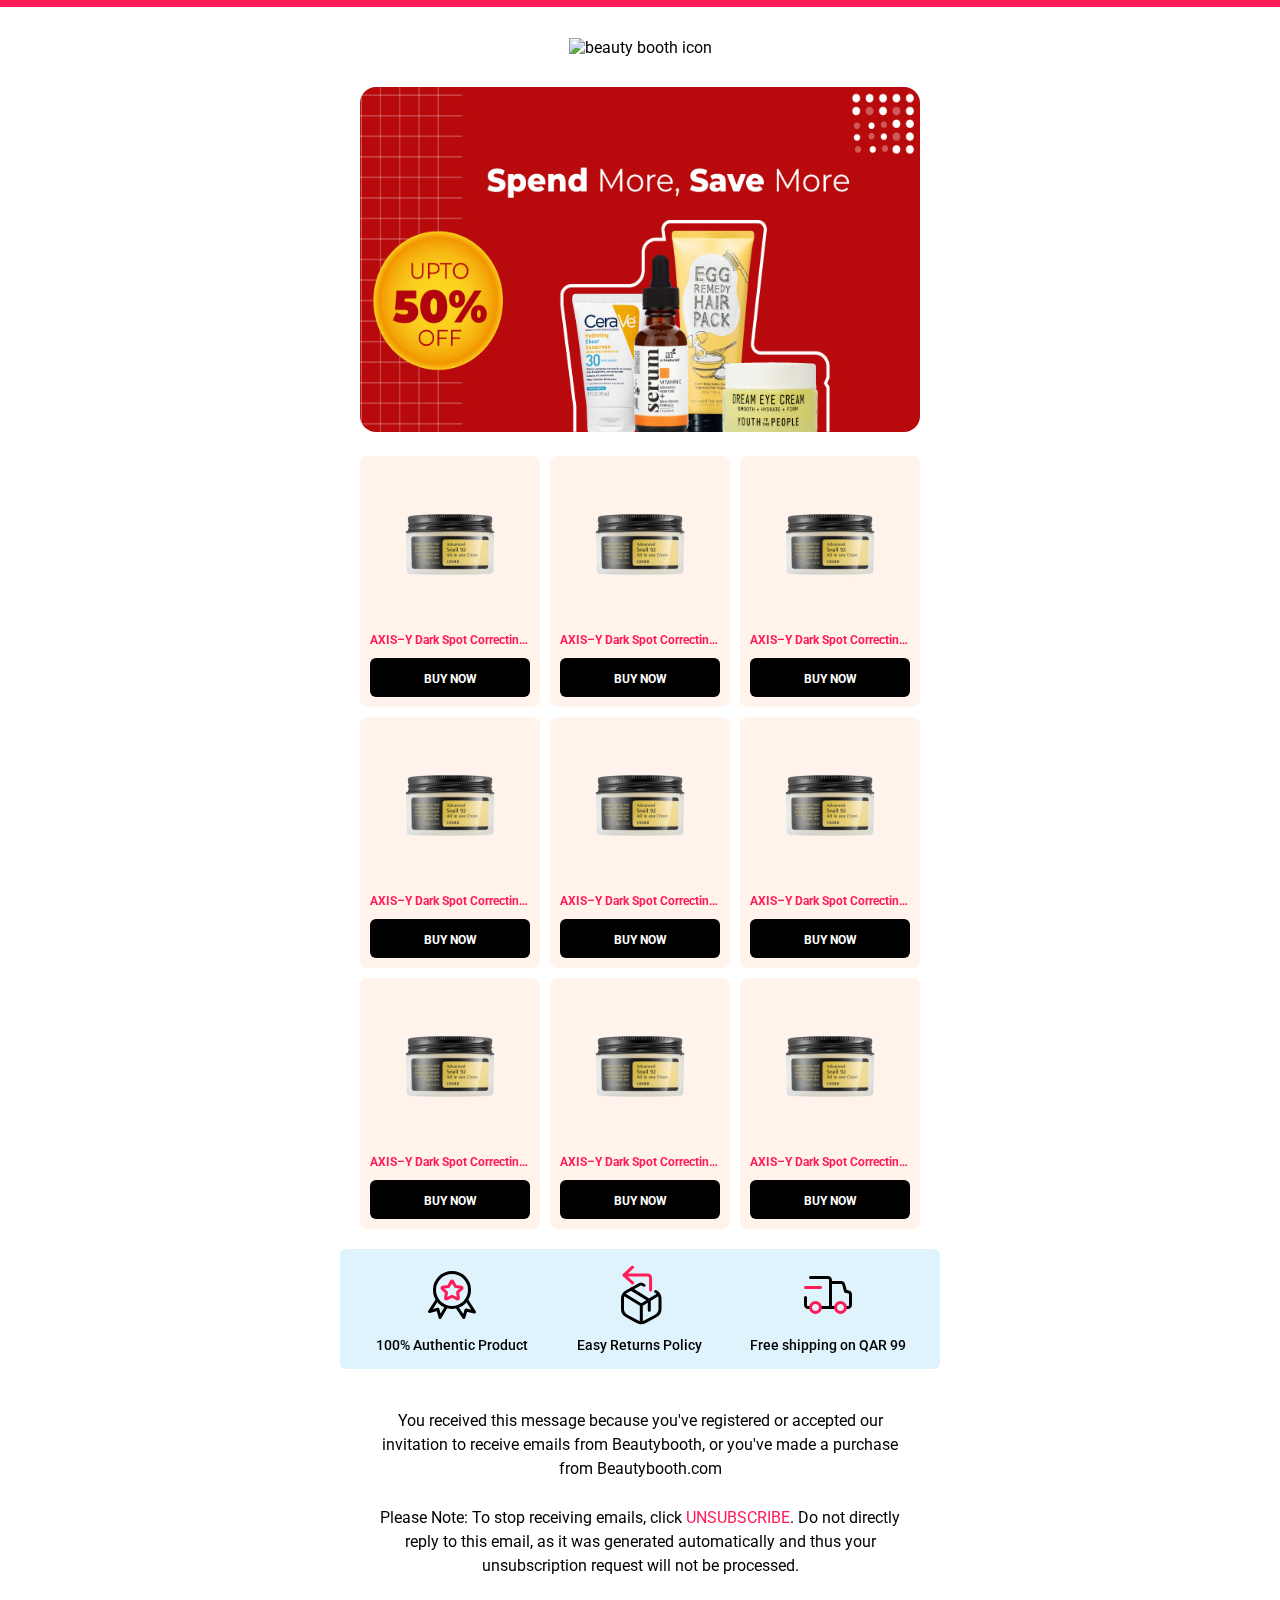
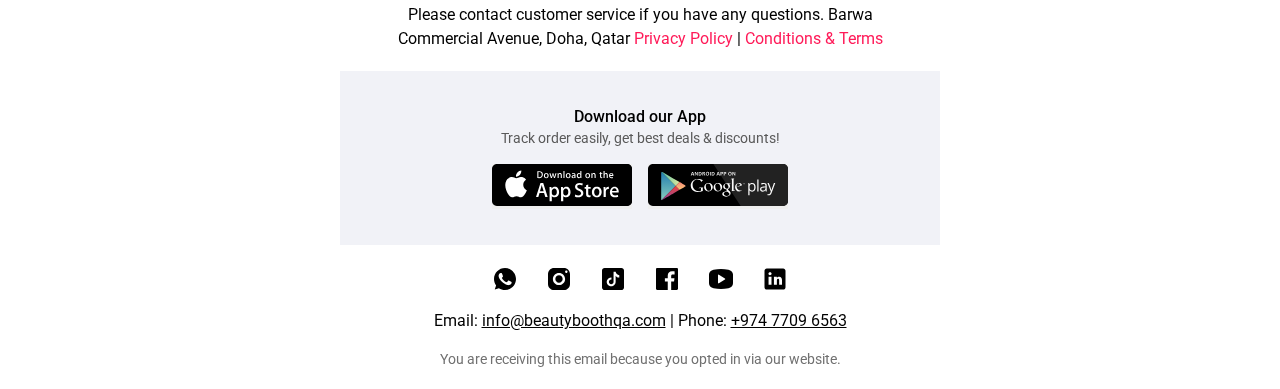
==== first page/index.html @ 7f43a849 "let's start inline css" ====
<!DOCTYPE html>
<html lang="en">
  <head>
    <meta charset="UTF-8" />
    <meta name="viewport" content="width=device-width, initial-scale=1.0" />
    <title>Document</title>
    <link rel="preconnect" href="https://fonts.googleapis.com" />
    <link rel="preconnect" href="https://fonts.gstatic.com" crossorigin />
    <link
      href="https://fonts.googleapis.com/css2?family=Roboto:wght@100;300;400;500;700;900&display=swap"
      rel="stylesheet"
    />
    <link rel="stylesheet" href="style.css" />
  </head>
  <body>
    <div class="main">
      <div class="logo">
        <img src="./images/logo.svg" alt="beauty booth icon" />
      </div>
      <div class="banner">
        <img src="/images/banner.svg" alt="banner image" />
      </div>
      <div class="cart-wrap">
        <div class="cart">
          <div class="cartImg">
            <img src="/images/Image.svg" alt="cart image" />
            <p>AXIS–Y Dark Spot Correcting Glow Serum 5ml healing cream</p>
          </div>
          <div class="btn">
            <button>BUY NOW</button>
          </div>
        </div>
        <div class="cart">
          <div class="cartImg">
            <img src="/images/Image.svg" alt="cart image" />
            <p>AXIS–Y Dark Spot Correcting Glow Serum 5ml healing cream</p>
          </div>
          <div class="btn">
            <button>BUY NOW</button>
          </div>
        </div>
        <div class="cart">
          <div class="cartImg">
            <img src="/images/Image.svg" alt="cart image" />
            <p>AXIS–Y Dark Spot Correcting Glow Serum 5ml healing cream</p>
          </div>
          <div class="btn">
            <button>BUY NOW</button>
          </div>
        </div>
        <div class="cart">
          <div class="cartImg">
            <img src="/images/Image.svg" alt="cart image" />
            <p>AXIS–Y Dark Spot Correcting Glow Serum 5ml healing cream</p>
          </div>
          <div class="btn">
            <button>BUY NOW</button>
          </div>
        </div>
        <div class="cart">
          <div class="cartImg">
            <img src="/images/Image.svg" alt="cart image" />
            <p>AXIS–Y Dark Spot Correcting Glow Serum 5ml healing cream</p>
          </div>
          <div class="btn">
            <button>BUY NOW</button>
          </div>
        </div>
        <div class="cart">
          <div class="cartImg">
            <img src="/images/Image.svg" alt="cart image" />
            <p>AXIS–Y Dark Spot Correcting Glow Serum 5ml healing cream</p>
          </div>
          <div class="btn">
            <button>BUY NOW</button>
          </div>
        </div>
        <div class="cart">
          <div class="cartImg">
            <img src="/images/Image.svg" alt="cart image" />
            <p>AXIS–Y Dark Spot Correcting Glow Serum 5ml healing cream</p>
          </div>
          <div class="btn">
            <button>BUY NOW</button>
          </div>
        </div>
        <div class="cart">
          <div class="cartImg">
            <img src="/images/Image.svg" alt="cart image" />
            <p>AXIS–Y Dark Spot Correcting Glow Serum 5ml healing cream</p>
          </div>
          <div class="btn">
            <button>BUY NOW</button>
          </div>
        </div>
        <div class="cart">
          <div class="cartImg">
            <img src="/images/Image.svg" alt="cart image" />
            <p>AXIS–Y Dark Spot Correcting Glow Serum 5ml healing cream</p>
          </div>
          <div class="btn">
            <button>BUY NOW</button>
          </div>
        </div>
      </div>
    </div>





    <div class="summary">
      <div class="summary-wrap">
        <div class="single-summary">
          <img src="/images/star-badge 1.svg" alt="" />
          <p>100% Authentic Product</p>
        </div>
        <div class="single-summary">
          <img src="/images/box 1.svg" alt="" />
          <p>Easy Returns Policy</p>
        </div>
        <div class="single-summary">
          <img src="/images/delivery-truck 1.svg" alt="" />
          <p>Free shipping on QAR 99</p>
        </div>
      </div>
    </div>
    <div class="textArea">
      <p>
        You received this message because you've registered or accepted our
        invitation to receive emails from Beautybooth, or you've made a purchase
        from Beautybooth.com
      </p>
      <p>
        Please Note: To stop receiving emails, click
        <span class="red-text">UNSUBSCRIBE</span>. Do not directly reply to this
        email, as it was generated automatically and thus your unsubscription
        request will not be processed.
      </p>
      <p>
        Please contact customer service if you have any questions. Barwa
        Commercial Avenue, Doha, Qatar
        <span class="red-text">Privacy Policy</span> |
        <span class="red-text">Conditions & Terms</span>
      </p>
    </div>
    <div class="download-app">
      <div class="text">
        <h3>Download our App</h3>
        <p>Track order easily, get best deals & discounts!</p>
      </div>
      <div class="app-button">
        <button>
          <img src="/images/Apple Store 1.svg" alt="apple store image" />
        </button>
        <button>
          <img src="/images/Google Play Store 1.svg" alt="google store image" />
        </button>
      </div>
    </div>
    <div class="footer">
      <div class="social-media-icon">
        <img src="/images/Whatsapp.svg" alt="Whatsapp image" />
        <img src="/images/Instagram.svg" alt="instagram image" />
        <img src="/images/tiktok 1.svg" alt="tiktok image" />
        <img src="/images/facebook-black 1.svg" alt="facebook image" />
        <img src="/images/youtube.svg" alt="youtube image" />
        <img src="/images/LinkedIn.svg" alt="linkedin image" />
      </div>
      <div class="info">
        Email: <span>info@beautyboothqa.com</span> | Phone:
        <span>+974 7709 6563</span>
      </div>
      <div class="lastMessage">
        You are receiving this email because you opted in via our website.
      </div>
    </div>
  </body>
</html>
---- first page/style.css ----
*{
  margin: 0;
  padding: 0;
  box-sizing: border-box;
  font-family: "Roboto", sans-serif;
}
body{
  width: 100%;
  height: 100%;
  border-top: 7px solid rgba(255, 26, 88, 1);
}
.main{
  max-width: 600px;
  margin: 0 auto;
  padding: 0 20px;
}
.logo{
  height: 80px;
  display: flex;
  justify-content: center;
  align-items: center;
}
.banner{
  margin-bottom: 20px;
}
.banner img{
  width: 100%;
}
.cart-wrap{
  display: flex;
  flex-wrap: wrap;
  justify-content: space-between;
  gap: 10px;
  width: 100%;
}
.cart{
  padding: 10px;
  background-color: rgba(255, 243, 235, 1);
  border-radius: 8px;
  display: flex;
  flex-direction: column;
  gap:10px;
  flex-basis: 30%;
  flex-grow: 1;
  flex-shrink: 1;
  position: relative;
}
.cartImg img{
  mix-blend-mode: darken;
  width: 100%;
}
.cartImg p{
  overflow: hidden;
  display: -webkit-box;
  -webkit-line-clamp: 1; /* number of lines to show */
  line-clamp: 1; 
  -webkit-box-orient: vertical;
  color: rgba(255, 26, 88, 1);
  font-weight: 700;
  font-size: 12px;
  line-height: 16px;
}

.btn{
  width: 100%;
  padding: 10px;
  background-color: rgba(0, 0, 0, 1);
  border-radius: 6px;
}
.btn button{
  font-weight: 700;
  font-size: 12px;
  color: #fff;
  background-color: inherit;
  outline: none;
  border: none;
  width: 100%;
  text-align: center;
  text-transform: uppercase;
  cursor: pointer;
}

.summary{
  max-width: 600px;
  margin: 20px auto;
  background-color: rgba(223, 243, 252, 1);
  border-radius: 6px;
  padding: 16px 0px;
}
.summary-wrap{
  max-width: 600px;
  padding: 0 20px;
  margin: 0 auto;
  display: flex;
  gap:5px;
  justify-content: space-between;
}
.single-summary{
  text-align: center;
  flex-basis: 30%;
  flex-grow: 1;
}
.single-summary p{
  margin-top: 8px;
  font-weight: 500;
  font-size: 14px;
  color: rgba(0, 0, 0, 1);
}
.textArea{
  max-width: 600px;
  margin: 0 auto;
  padding: 20px 30px;
  display: flex;
  flex-direction: column;
  gap:25px;
}
.textArea p{
  font-weight: 400;
  font-size: 16px;
  text-align: center;
  line-height: 24px;
  color: rgba(0, 0, 0, 1);
}
.red-text{
  color: rgba(255, 26, 88, 1);
}
.download-app{
  max-width: 600px;
  margin: 0 auto;
  background-color: rgba(241, 242, 247, 1);
  padding: 36px 0;
  display: flex;
  flex-direction: column;
  gap: 18px;
}
.download-app .text{
  display: flex;
  flex-direction: column;
  gap: 4px;
}
.download-app .text h3{
  font-weight: 500;
  font-size: 16px;
  text-align: center;
  color: rgba(0, 0, 0, 1);
}
.download-app .text p{
  font-weight: 400;
  font-size: 14px;
  text-align: center;
  color: rgba(90, 90, 90, 1);
}
.app-button{
  display: flex;
  gap: 16px;
  justify-content: center;
}
.app-button button{
  border: none;
  cursor: pointer;
}
.app-button button img{
  width: fit-content;
}
.footer{
  display: flex;
  flex-direction: column;
  gap: 16px;
  padding: 20px 0;
}
.footer .info{
  font-weight: 400;
  font-size: 16px;
  line-height: 24px;
  text-align: center;
}
.footer .info span{
  text-decoration: underline;
}
.social-media-icon{
  display: flex;
  gap: 26px;
  justify-content: center;
}
.social-media-icon img{
  cursor: pointer;
}
.footer .lastMessage{
  color: rgba(113, 113, 113, 1);
  font-weight: 400;
  font-size: 14px;
  line-height: 20px;
  text-align: center;
}
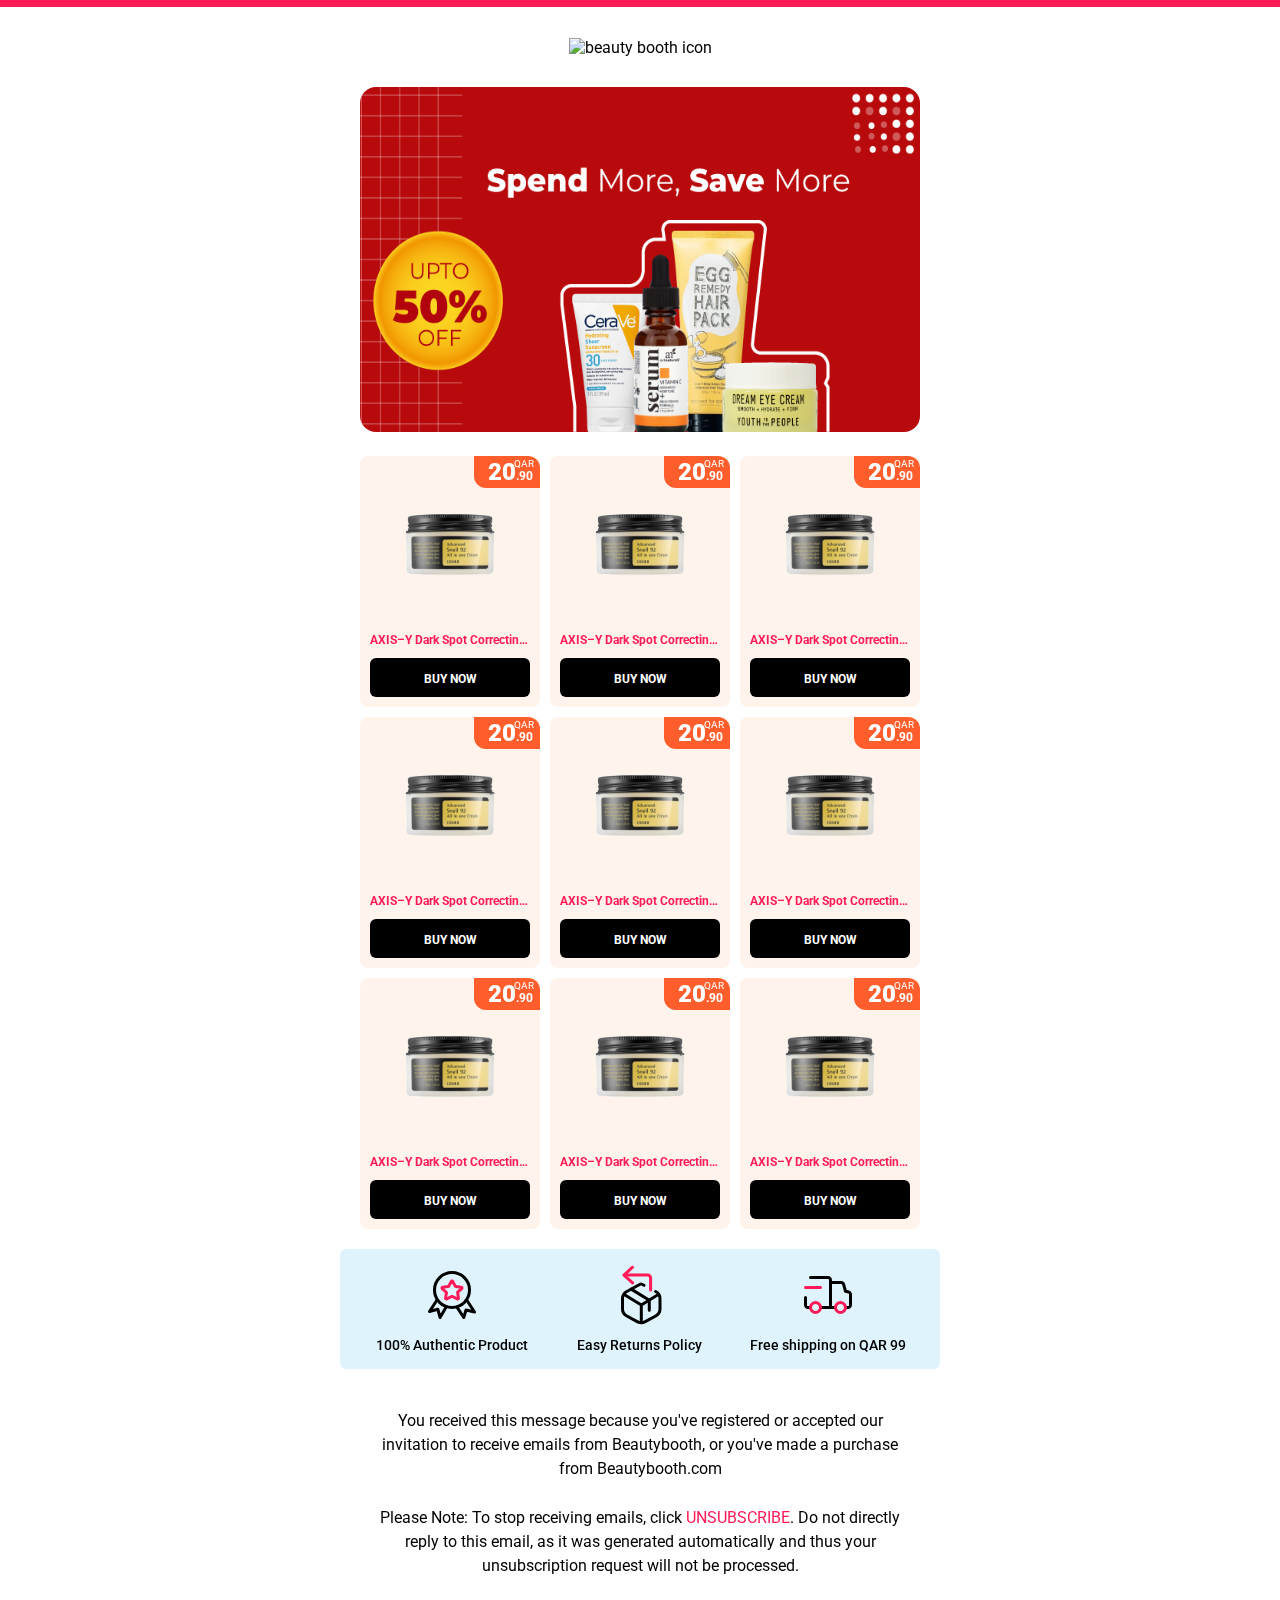
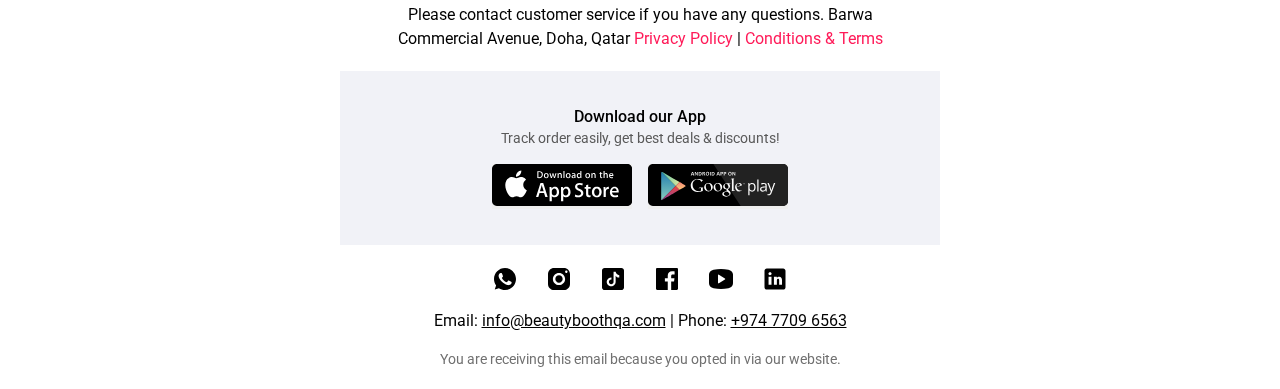
==== commit 349cdce1: "page 1 complete for production" ====
--- a/first page/index.html
+++ b/first page/index.html
@@ -10,7 +10,233 @@
       href="https://fonts.googleapis.com/css2?family=Roboto:wght@100;300;400;500;700;900&display=swap"
       rel="stylesheet"
     />
-    <link rel="stylesheet" href="style.css" />
+    <style>
+      * {
+        margin: 0;
+        padding: 0;
+        box-sizing: border-box;
+        font-family: "Roboto", sans-serif;
+      }
+      body {
+        width: 100%;
+        height: 100%;
+        border-top: 7px solid rgba(255, 26, 88, 1);
+      }
+      .main {
+        max-width: 600px;
+        margin: 0 auto;
+        padding: 0 20px;
+      }
+      .logo {
+        height: 80px;
+        display: flex;
+        justify-content: center;
+        align-items: center;
+      }
+      .banner {
+        margin-bottom: 20px;
+      }
+      .banner img {
+        width: 100%;
+      }
+      .cart-wrap {
+        display: flex;
+        flex-wrap: wrap;
+        justify-content: space-between;
+        gap: 10px;
+        width: 100%;
+      }
+      .badge{
+        position: absolute;
+        width: 66px;
+        height: 32px;
+        padding: 2px 6px 2px 14px;
+        border-radius: 0 12px;
+        background-color: rgba(255, 94, 44, 1);
+        top: 0;
+        right:0;
+      }
+      .badge-wrap{
+        position: relative;
+      }
+      .badge-wrap h3{
+        font-size: 24px;
+        font-weight: 900;
+        line-height: 28px;
+        color: rgba(255, 255, 255, 1);
+      }
+      .badge span{
+        font-weight: 700;
+        font-size: 12px;
+        line-height: 16px;
+      }
+      .qar{
+        position: absolute;
+        font-weight: 400;
+        font-size: 10px;
+        color: rgba(255, 255, 255, 1);
+        top: 0px;
+        right:0px;
+      }
+      .cart {
+        padding: 10px;
+        background-color: rgba(255, 243, 235, 1);
+        border-radius: 8px;
+        display: flex;
+        flex-direction: column;
+        gap: 10px;
+        flex-basis: 30%;
+        flex-grow: 1;
+        flex-shrink: 1;
+        position: relative;
+      }
+      .cartImg img {
+        mix-blend-mode: darken;
+        width: 100%;
+      }
+      .cartImg p {
+        overflow: hidden;
+        display: -webkit-box;
+        -webkit-line-clamp: 1; /* number of lines to show */
+        line-clamp: 1;
+        -webkit-box-orient: vertical;
+        color: rgba(255, 26, 88, 1);
+        font-weight: 700;
+        font-size: 12px;
+        line-height: 16px;
+      }
+      .btn {
+        width: 100%;
+        padding: 10px;
+        background-color: rgba(0, 0, 0, 1);
+        border-radius: 6px;
+      }
+      .btn button {
+        font-weight: 700;
+        font-size: 12px;
+        color: #fff;
+        background-color: inherit;
+        outline: none;
+        border: none;
+        width: 100%;
+        text-align: center;
+        text-transform: uppercase;
+        cursor: pointer;
+      }
+
+      .summary {
+        max-width: 600px;
+        margin: 20px auto;
+        background-color: rgba(223, 243, 252, 1);
+        border-radius: 6px;
+        padding: 16px 0px;
+      }
+      .summary-wrap {
+        max-width: 600px;
+        padding: 0 20px;
+        margin: 0 auto;
+        display: flex;
+        gap: 5px;
+        justify-content: space-between;
+      }
+      .single-summary {
+        text-align: center;
+        flex-basis: 30%;
+        flex-grow: 1;
+      }
+      .single-summary p {
+        margin-top: 8px;
+        font-weight: 500;
+        font-size: 14px;
+        color: rgba(0, 0, 0, 1);
+      }
+      .textArea {
+        max-width: 600px;
+        margin: 0 auto;
+        padding: 20px 30px;
+        display: flex;
+        flex-direction: column;
+        gap: 25px;
+      }
+      .textArea p {
+        font-weight: 400;
+        font-size: 16px;
+        text-align: center;
+        line-height: 24px;
+        color: rgba(0, 0, 0, 1);
+      }
+      .red-text {
+        color: rgba(255, 26, 88, 1);
+      }
+      .download-app {
+        max-width: 600px;
+        margin: 0 auto;
+        background-color: rgba(241, 242, 247, 1);
+        padding: 36px 0;
+        display: flex;
+        flex-direction: column;
+        gap: 18px;
+      }
+      .download-app .text {
+        display: flex;
+        flex-direction: column;
+        gap: 4px;
+      }
+      .download-app .text h3 {
+        font-weight: 500;
+        font-size: 16px;
+        text-align: center;
+        color: rgba(0, 0, 0, 1);
+      }
+      .download-app .text p {
+        font-weight: 400;
+        font-size: 14px;
+        text-align: center;
+        color: rgba(90, 90, 90, 1);
+      }
+      .app-button {
+        display: flex;
+        gap: 16px;
+        justify-content: center;
+      }
+      .app-button button {
+        border: none;
+        cursor: pointer;
+      }
+      .app-button button img {
+        width: fit-content;
+      }
+      .footer {
+        display: flex;
+        flex-direction: column;
+        gap: 16px;
+        padding: 20px 0;
+      }
+      .footer .info {
+        font-weight: 400;
+        font-size: 16px;
+        line-height: 24px;
+        text-align: center;
+      }
+      .footer .info span {
+        text-decoration: underline;
+      }
+      .social-media-icon {
+        display: flex;
+        gap: 26px;
+        justify-content: center;
+      }
+      .social-media-icon img {
+        cursor: pointer;
+      }
+      .footer .lastMessage {
+        color: rgba(113, 113, 113, 1);
+        font-weight: 400;
+        font-size: 14px;
+        line-height: 20px;
+        text-align: center;
+      }
+    </style>
   </head>
   <body>
     <div class="main">
@@ -20,94 +246,170 @@
       <div class="banner">
         <img src="/images/banner.svg" alt="banner image" />
       </div>
+
+
+
+
       <div class="cart-wrap">
         <div class="cart">
-          <div class="cartImg">
-            <img src="/images/Image.svg" alt="cart image" />
-            <p>AXIS–Y Dark Spot Correcting Glow Serum 5ml healing cream</p>
-          </div>
-          <div class="btn">
-            <button>BUY NOW</button>
-          </div>
-        </div>
-        <div class="cart">
-          <div class="cartImg">
-            <img src="/images/Image.svg" alt="cart image" />
-            <p>AXIS–Y Dark Spot Correcting Glow Serum 5ml healing cream</p>
-          </div>
-          <div class="btn">
-            <button>BUY NOW</button>
-          </div>
-        </div>
-        <div class="cart">
-          <div class="cartImg">
-            <img src="/images/Image.svg" alt="cart image" />
-            <p>AXIS–Y Dark Spot Correcting Glow Serum 5ml healing cream</p>
-          </div>
-          <div class="btn">
-            <button>BUY NOW</button>
-          </div>
-        </div>
-        <div class="cart">
-          <div class="cartImg">
-            <img src="/images/Image.svg" alt="cart image" />
-            <p>AXIS–Y Dark Spot Correcting Glow Serum 5ml healing cream</p>
-          </div>
-          <div class="btn">
-            <button>BUY NOW</button>
-          </div>
-        </div>
-        <div class="cart">
-          <div class="cartImg">
-            <img src="/images/Image.svg" alt="cart image" />
-            <p>AXIS–Y Dark Spot Correcting Glow Serum 5ml healing cream</p>
-          </div>
-          <div class="btn">
-            <button>BUY NOW</button>
-          </div>
-        </div>
-        <div class="cart">
-          <div class="cartImg">
-            <img src="/images/Image.svg" alt="cart image" />
-            <p>AXIS–Y Dark Spot Correcting Glow Serum 5ml healing cream</p>
-          </div>
-          <div class="btn">
-            <button>BUY NOW</button>
-          </div>
-        </div>
-        <div class="cart">
-          <div class="cartImg">
-            <img src="/images/Image.svg" alt="cart image" />
-            <p>AXIS–Y Dark Spot Correcting Glow Serum 5ml healing cream</p>
-          </div>
-          <div class="btn">
-            <button>BUY NOW</button>
-          </div>
-        </div>
-        <div class="cart">
-          <div class="cartImg">
-            <img src="/images/Image.svg" alt="cart image" />
-            <p>AXIS–Y Dark Spot Correcting Glow Serum 5ml healing cream</p>
-          </div>
-          <div class="btn">
-            <button>BUY NOW</button>
-          </div>
-        </div>
-        <div class="cart">
-          <div class="cartImg">
-            <img src="/images/Image.svg" alt="cart image" />
-            <p>AXIS–Y Dark Spot Correcting Glow Serum 5ml healing cream</p>
-          </div>
-          <div class="btn">
-            <button>BUY NOW</button>
-          </div>
-        </div>
-      </div>
+          <div class="badge">
+            <div class="badge-wrap">
+              <p class="qar">QAR</p>
+              <h3>20<span>.90</span></h3>
+            </div>
+          </div>
+          <div class="cartImg">
+            <img src="/images/Image.svg" alt="cart image" />
+            <p>AXIS–Y Dark Spot Correcting Glow Serum 5ml healing cream</p>
+          </div>
+          <div class="btn">
+            <button>BUY NOW</button>
+          </div>
+        </div>
+        <div class="cart">
+          <div class="badge">
+            <div class="badge-wrap">
+              <p class="qar">QAR</p>
+              <h3>20<span>.90</span></h3>
+            </div>
+          </div>
+          <div class="cartImg">
+            <img src="/images/Image.svg" alt="cart image" />
+            <p>AXIS–Y Dark Spot Correcting Glow Serum 5ml healing cream</p>
+          </div>
+          <div class="btn">
+            <button>BUY NOW</button>
+          </div>
+        </div>
+        <div class="cart">
+          <div class="badge">
+            <div class="badge-wrap">
+              <p class="qar">QAR</p>
+              <h3>20<span>.90</span></h3>
+            </div>
+          </div>
+          <div class="cartImg">
+            <img src="/images/Image.svg" alt="cart image" />
+            <p>AXIS–Y Dark Spot Correcting Glow Serum 5ml healing cream</p>
+          </div>
+          <div class="btn">
+            <button>BUY NOW</button>
+          </div>
+        </div>
+        <div class="cart">
+          <div class="badge">
+            <div class="badge-wrap">
+              <p class="qar">QAR</p>
+              <h3>20<span>.90</span></h3>
+            </div>
+          </div>
+          <div class="cartImg">
+            <img src="/images/Image.svg" alt="cart image" />
+            <p>AXIS–Y Dark Spot Correcting Glow Serum 5ml healing cream</p>
+          </div>
+          <div class="btn">
+            <button>BUY NOW</button>
+          </div>
+        </div>
+        <div class="cart">
+          <div class="badge">
+            <div class="badge-wrap">
+              <p class="qar">QAR</p>
+              <h3>20<span>.90</span></h3>
+            </div>
+          </div>
+          <div class="cartImg">
+            <img src="/images/Image.svg" alt="cart image" />
+            <p>AXIS–Y Dark Spot Correcting Glow Serum 5ml healing cream</p>
+          </div>
+          <div class="btn">
+            <button>BUY NOW</button>
+          </div>
+        </div>
+        <div class="cart">
+          <div class="badge">
+            <div class="badge-wrap">
+              <p class="qar">QAR</p>
+              <h3>20<span>.90</span></h3>
+            </div>
+          </div>
+          <div class="cartImg">
+            <img src="/images/Image.svg" alt="cart image" />
+            <p>AXIS–Y Dark Spot Correcting Glow Serum 5ml healing cream</p>
+          </div>
+          <div class="btn">
+            <button>BUY NOW</button>
+          </div>
+        </div>
+        <div class="cart">
+          <div class="badge">
+            <div class="badge-wrap">
+              <p class="qar">QAR</p>
+              <h3>20<span>.90</span></h3>
+            </div>
+          </div>
+          <div class="cartImg">
+            <img src="/images/Image.svg" alt="cart image" />
+            <p>AXIS–Y Dark Spot Correcting Glow Serum 5ml healing cream</p>
+          </div>
+          <div class="btn">
+            <button>BUY NOW</button>
+          </div>
+        </div>
+        <div class="cart">
+          <div class="badge">
+            <div class="badge-wrap">
+              <p class="qar">QAR</p>
+              <h3>20<span>.90</span></h3>
+            </div>
+          </div>
+          <div class="cartImg">
+            <img src="/images/Image.svg" alt="cart image" />
+            <p>AXIS–Y Dark Spot Correcting Glow Serum 5ml healing cream</p>
+          </div>
+          <div class="btn">
+            <button>BUY NOW</button>
+          </div>
+        </div>
+        <div class="cart">
+          <div class="badge">
+            <div class="badge-wrap">
+              <p class="qar">QAR</p>
+              <h3>20<span>.90</span></h3>
+            </div>
+          </div>
+          <div class="cartImg">
+            <img src="/images/Image.svg" alt="cart image" />
+            <p>AXIS–Y Dark Spot Correcting Glow Serum 5ml healing cream</p>
+          </div>
+          <div class="btn">
+            <button>BUY NOW</button>
+          </div>
+        </div>
+      </div>
+
+
+
+
+
+
+
+
+
+
+
+
+
+
+
+
+
+
+
+
+
+
     </div>
-
-
-
-
 
     <div class="summary">
       <div class="summary-wrap">
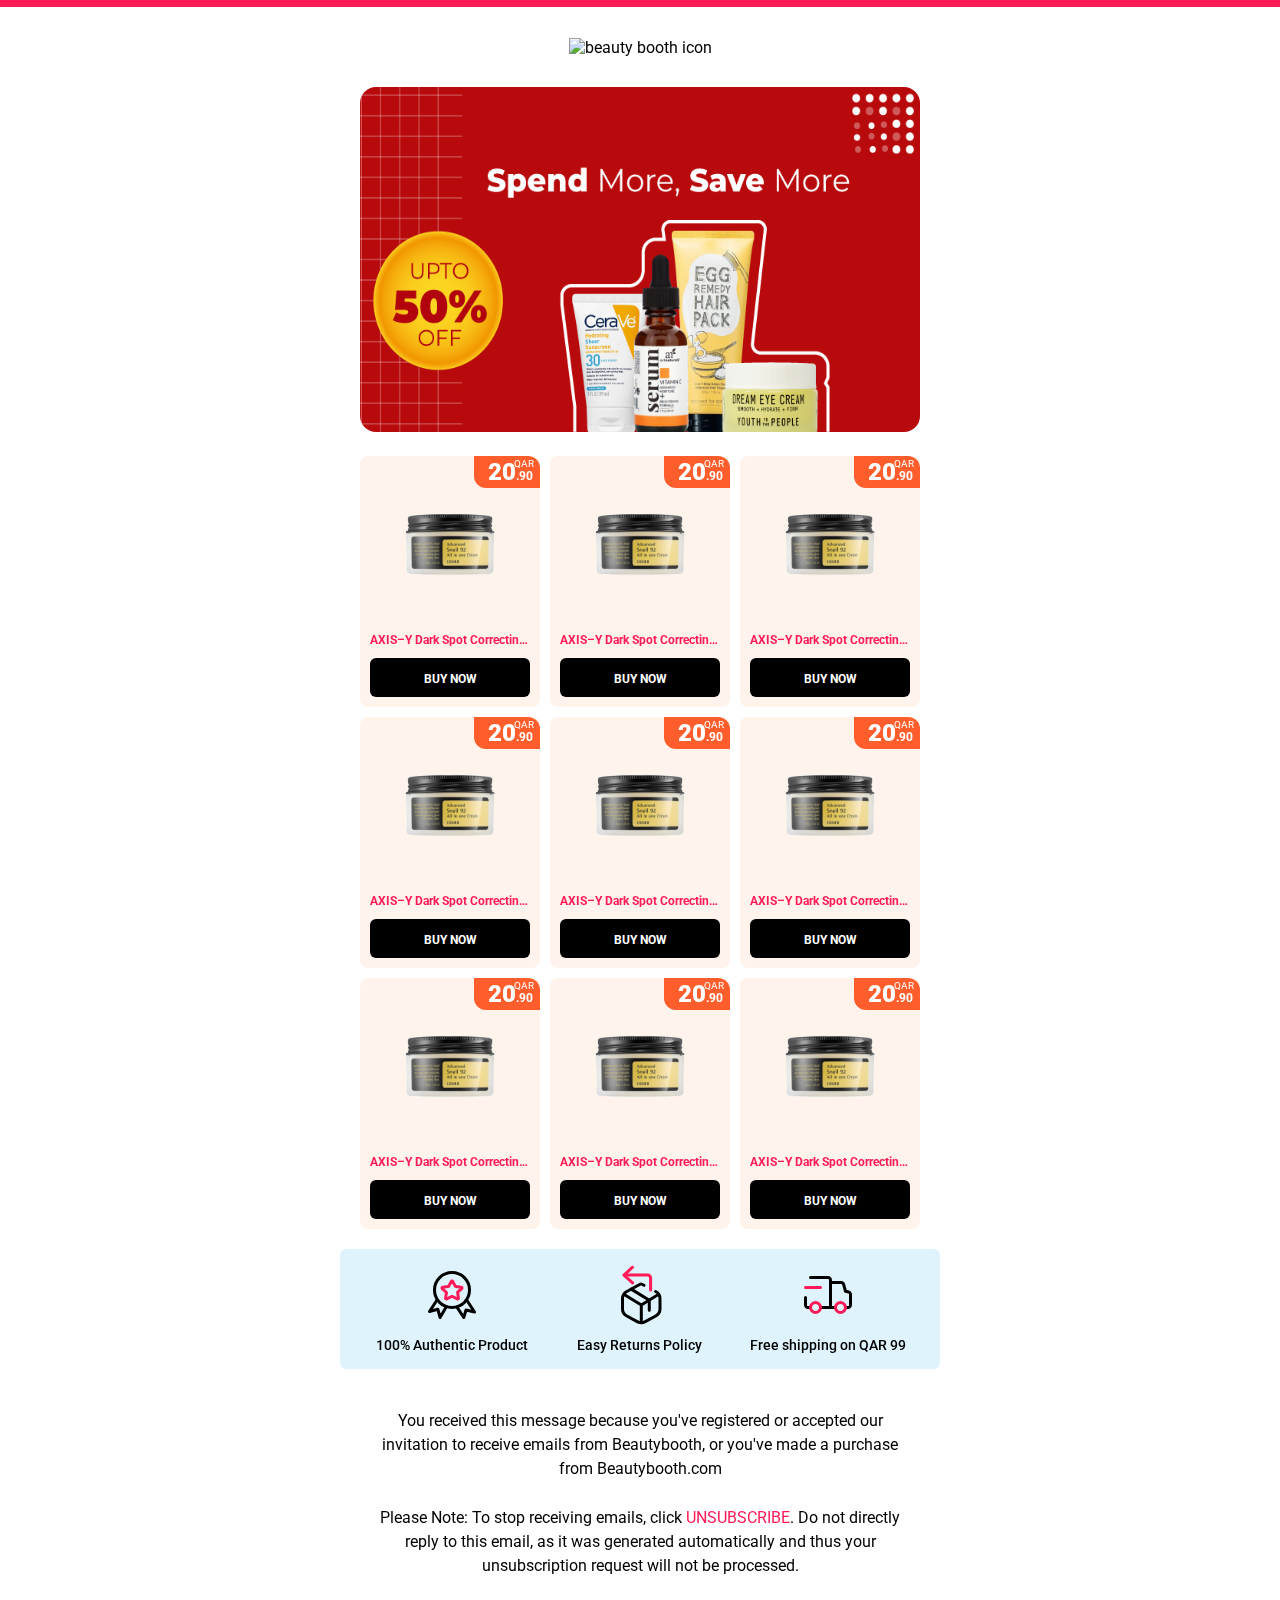
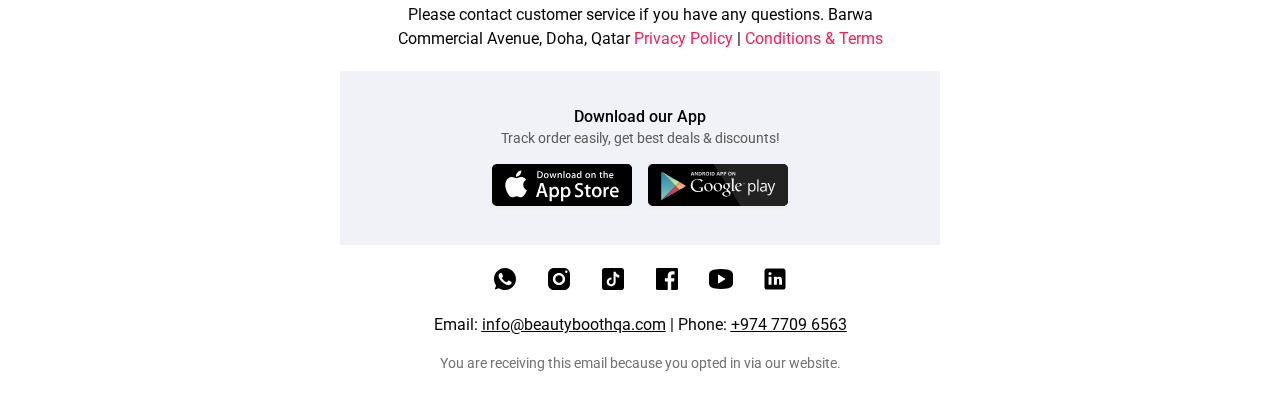
==== commit 09da3c1f: "all link complete" ====
--- a/first page/index.html
+++ b/first page/index.html
@@ -17,6 +17,10 @@
         box-sizing: border-box;
         font-family: "Roboto", sans-serif;
       }
+      a{
+        color: inherit;
+        font-style: inherit;
+      }
       body {
         width: 100%;
         height: 100%;
@@ -46,7 +50,7 @@
         gap: 10px;
         width: 100%;
       }
-      .badge{
+      .badge {
         position: absolute;
         width: 66px;
         height: 32px;
@@ -54,29 +58,29 @@
         border-radius: 0 12px;
         background-color: rgba(255, 94, 44, 1);
         top: 0;
-        right:0;
-      }
-      .badge-wrap{
+        right: 0;
+      }
+      .badge-wrap {
         position: relative;
       }
-      .badge-wrap h3{
+      .badge-wrap h3 {
         font-size: 24px;
         font-weight: 900;
         line-height: 28px;
         color: rgba(255, 255, 255, 1);
       }
-      .badge span{
+      .badge span {
         font-weight: 700;
         font-size: 12px;
         line-height: 16px;
       }
-      .qar{
+      .qar {
         position: absolute;
         font-weight: 400;
         font-size: 10px;
         color: rgba(255, 255, 255, 1);
         top: 0px;
-        right:0px;
+        right: 0px;
       }
       .cart {
         padding: 10px;
@@ -247,9 +251,6 @@
         <img src="/images/banner.svg" alt="banner image" />
       </div>
 
-
-
-
       <div class="cart-wrap">
         <div class="cart">
           <div class="badge">
@@ -387,28 +388,6 @@
           </div>
         </div>
       </div>
-
-
-
-
-
-
-
-
-
-
-
-
-
-
-
-
-
-
-
-
-
-
     </div>
 
     <div class="summary">
@@ -453,25 +432,43 @@
       </div>
       <div class="app-button">
         <button>
-          <img src="/images/Apple Store 1.svg" alt="apple store image" />
+          <a href="https://apps.apple.com/us/app/beauty-booth-qa/id6469414500">
+            <img src="/images/Apple Store 1.svg" alt="apple store image" />
+          </a>
         </button>
         <button>
-          <img src="/images/Google Play Store 1.svg" alt="google store image" />
+          <a href="https://play.google.com/store/apps/details?id=com.beautybooth.beautybooth&pcampaignid=web_share">
+            <img src="/images/Google Play Store 1.svg" alt="google store image" />
+          </a>
         </button>
       </div>
     </div>
     <div class="footer">
       <div class="social-media-icon">
-        <img src="/images/Whatsapp.svg" alt="Whatsapp image" />
-        <img src="/images/Instagram.svg" alt="instagram image" />
-        <img src="/images/tiktok 1.svg" alt="tiktok image" />
-        <img src="/images/facebook-black 1.svg" alt="facebook image" />
-        <img src="/images/youtube.svg" alt="youtube image" />
-        <img src="/images/LinkedIn.svg" alt="linkedin image" />
+        <a href="https://api.whatsapp.com/send?phone=97477096563">
+          <img src="/images/Whatsapp.svg" alt="Whatsapp image" />
+        </a>
+        <a href="https://www.instagram.com/beautyboothqtr/">
+          <img src="/images/Instagram.svg" alt="instagram image" />
+        </a>
+        <a href="https://www.tiktok.com/@beautyboothqa">
+          <img src="/images/tiktok 1.svg" alt="tiktok image" />
+        </a>
+        <a href="https://www.facebook.com/beautyboothqa">
+          <img src="/images/facebook-black 1.svg" alt="facebook image" />
+        </a>
+        <a href="https://www.youtube.com/c/BeautyBoothQATAR">
+          <img src="/images/youtube.svg" alt="youtube image" />
+        </a>
+        <a href="https://www.linkedin.com/company/beauty-booth-qatar/?viewAsMember=true">
+          <img src="/images/LinkedIn.svg" alt="linkedin image" />
+        </a>
       </div>
       <div class="info">
-        Email: <span>info@beautyboothqa.com</span> | Phone:
-        <span>+974 7709 6563</span>
+        Email: <span> <a href="mailto:info@beautyboothqa.com">info@beautyboothqa.com</a></span> | Phone:
+        <span>
+          <a href="tel:+974 7709 6563">+974 7709 6563</a>
+        </span>
       </div>
       <div class="lastMessage">
         You are receiving this email because you opted in via our website.
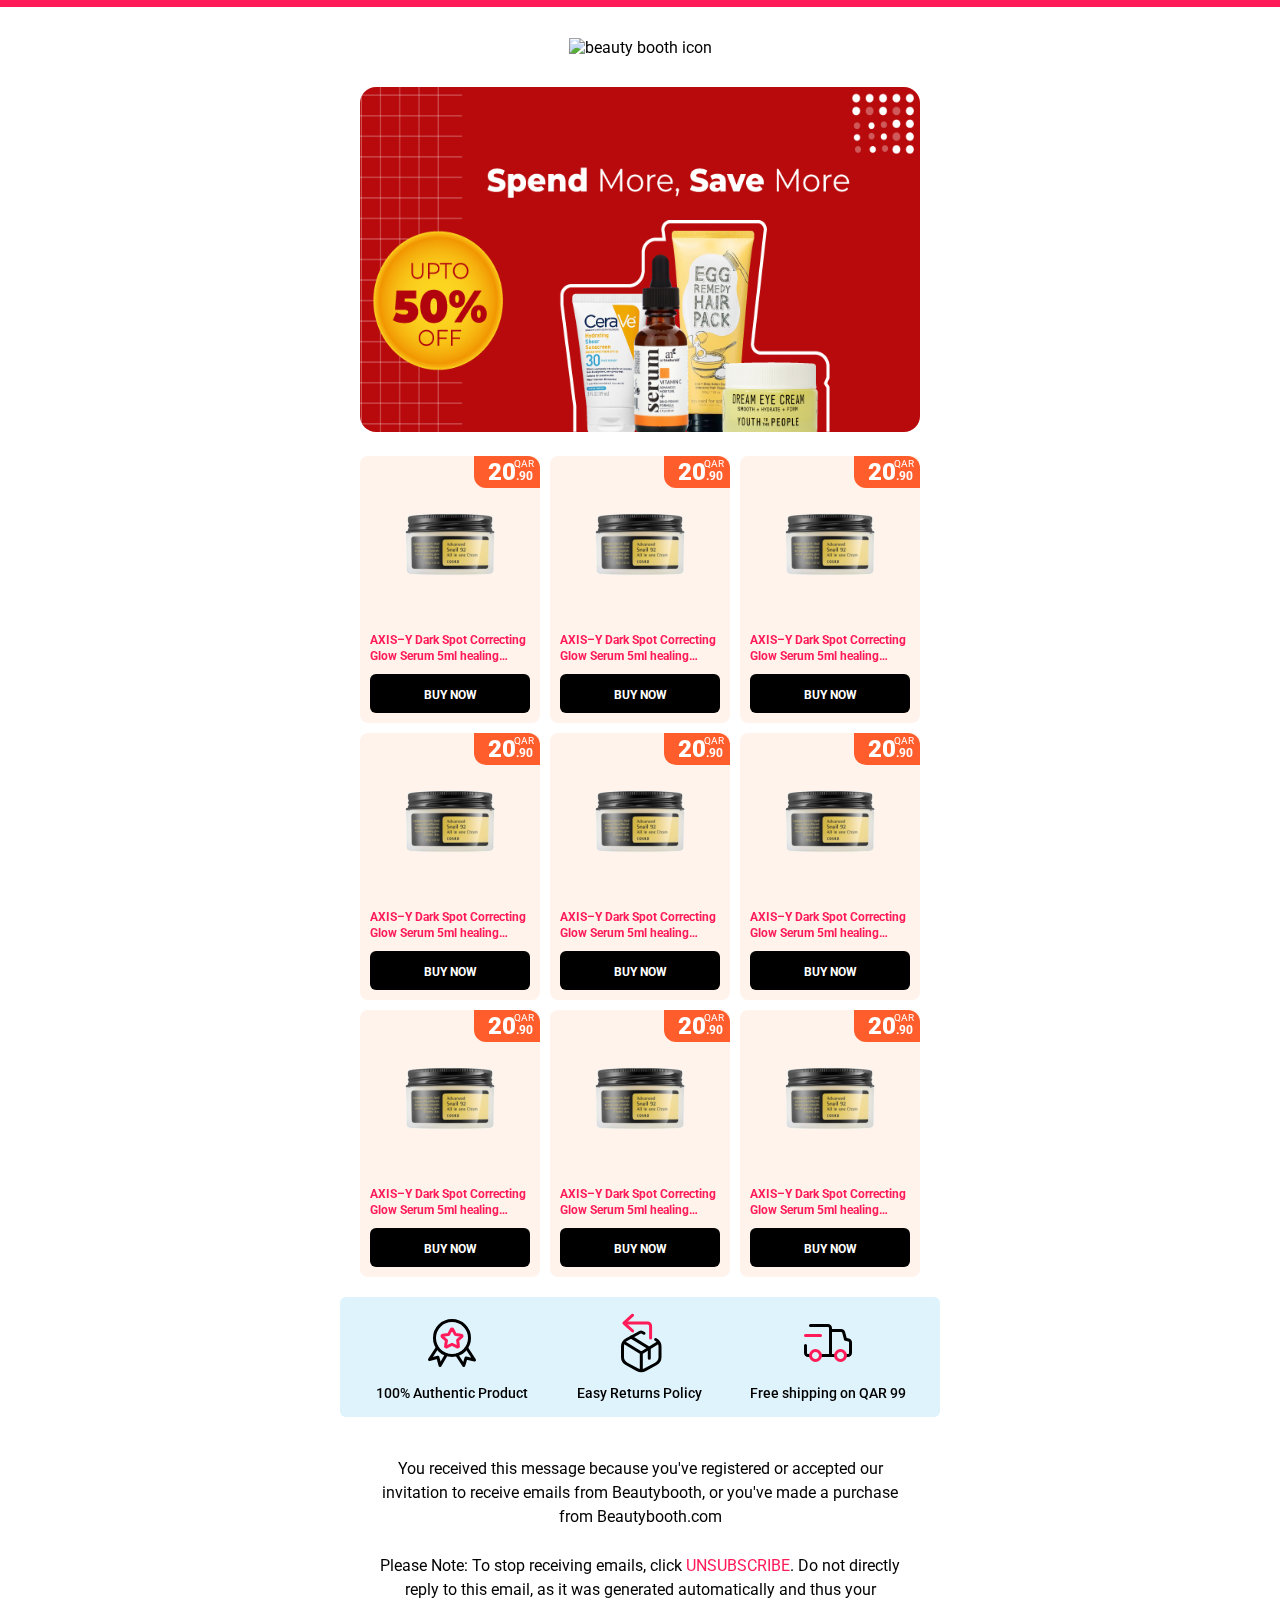
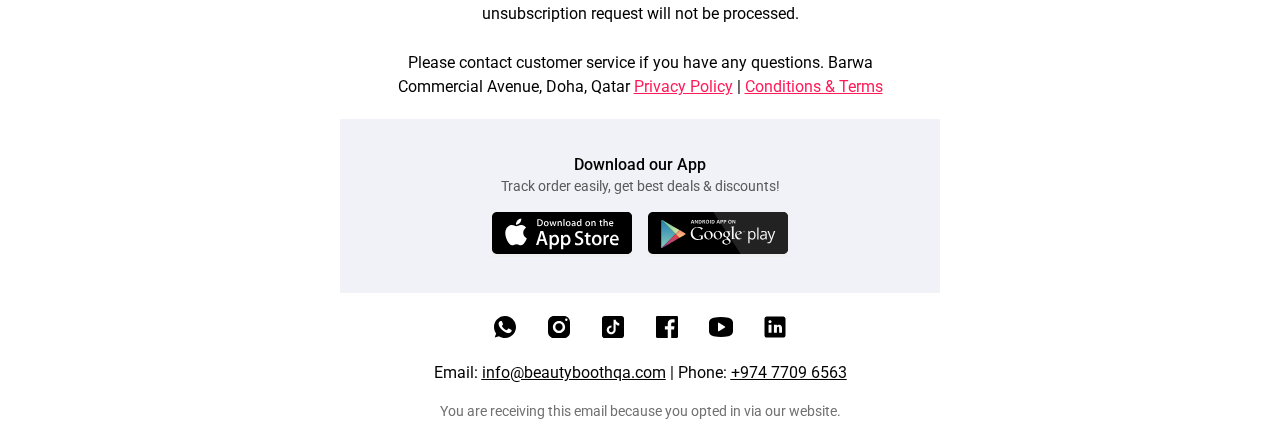
==== commit 262b83ec: "first page complete" ====
--- a/first page/index.html
+++ b/first page/index.html
@@ -101,8 +101,8 @@
       .cartImg p {
         overflow: hidden;
         display: -webkit-box;
-        -webkit-line-clamp: 1; /* number of lines to show */
-        line-clamp: 1;
+        -webkit-line-clamp: 2; /* number of lines to show */
+        line-clamp: 2;
         -webkit-box-orient: vertical;
         color: rgba(255, 26, 88, 1);
         font-weight: 700;
@@ -264,127 +264,145 @@
             <p>AXIS–Y Dark Spot Correcting Glow Serum 5ml healing cream</p>
           </div>
           <div class="btn">
-            <button>BUY NOW</button>
-          </div>
-        </div>
-        <div class="cart">
-          <div class="badge">
-            <div class="badge-wrap">
-              <p class="qar">QAR</p>
-              <h3>20<span>.90</span></h3>
-            </div>
-          </div>
-          <div class="cartImg">
-            <img src="/images/Image.svg" alt="cart image" />
-            <p>AXIS–Y Dark Spot Correcting Glow Serum 5ml healing cream</p>
-          </div>
-          <div class="btn">
-            <button>BUY NOW</button>
-          </div>
-        </div>
-        <div class="cart">
-          <div class="badge">
-            <div class="badge-wrap">
-              <p class="qar">QAR</p>
-              <h3>20<span>.90</span></h3>
-            </div>
-          </div>
-          <div class="cartImg">
-            <img src="/images/Image.svg" alt="cart image" />
-            <p>AXIS–Y Dark Spot Correcting Glow Serum 5ml healing cream</p>
-          </div>
-          <div class="btn">
-            <button>BUY NOW</button>
-          </div>
-        </div>
-        <div class="cart">
-          <div class="badge">
-            <div class="badge-wrap">
-              <p class="qar">QAR</p>
-              <h3>20<span>.90</span></h3>
-            </div>
-          </div>
-          <div class="cartImg">
-            <img src="/images/Image.svg" alt="cart image" />
-            <p>AXIS–Y Dark Spot Correcting Glow Serum 5ml healing cream</p>
-          </div>
-          <div class="btn">
-            <button>BUY NOW</button>
-          </div>
-        </div>
-        <div class="cart">
-          <div class="badge">
-            <div class="badge-wrap">
-              <p class="qar">QAR</p>
-              <h3>20<span>.90</span></h3>
-            </div>
-          </div>
-          <div class="cartImg">
-            <img src="/images/Image.svg" alt="cart image" />
-            <p>AXIS–Y Dark Spot Correcting Glow Serum 5ml healing cream</p>
-          </div>
-          <div class="btn">
-            <button>BUY NOW</button>
-          </div>
-        </div>
-        <div class="cart">
-          <div class="badge">
-            <div class="badge-wrap">
-              <p class="qar">QAR</p>
-              <h3>20<span>.90</span></h3>
-            </div>
-          </div>
-          <div class="cartImg">
-            <img src="/images/Image.svg" alt="cart image" />
-            <p>AXIS–Y Dark Spot Correcting Glow Serum 5ml healing cream</p>
-          </div>
-          <div class="btn">
-            <button>BUY NOW</button>
-          </div>
-        </div>
-        <div class="cart">
-          <div class="badge">
-            <div class="badge-wrap">
-              <p class="qar">QAR</p>
-              <h3>20<span>.90</span></h3>
-            </div>
-          </div>
-          <div class="cartImg">
-            <img src="/images/Image.svg" alt="cart image" />
-            <p>AXIS–Y Dark Spot Correcting Glow Serum 5ml healing cream</p>
-          </div>
-          <div class="btn">
-            <button>BUY NOW</button>
-          </div>
-        </div>
-        <div class="cart">
-          <div class="badge">
-            <div class="badge-wrap">
-              <p class="qar">QAR</p>
-              <h3>20<span>.90</span></h3>
-            </div>
-          </div>
-          <div class="cartImg">
-            <img src="/images/Image.svg" alt="cart image" />
-            <p>AXIS–Y Dark Spot Correcting Glow Serum 5ml healing cream</p>
-          </div>
-          <div class="btn">
-            <button>BUY NOW</button>
-          </div>
-        </div>
-        <div class="cart">
-          <div class="badge">
-            <div class="badge-wrap">
-              <p class="qar">QAR</p>
-              <h3>20<span>.90</span></h3>
-            </div>
-          </div>
-          <div class="cartImg">
-            <img src="/images/Image.svg" alt="cart image" />
-            <p>AXIS–Y Dark Spot Correcting Glow Serum 5ml healing cream</p>
-          </div>
-          <div class="btn">
-            <button>BUY NOW</button>
+            <button>
+              <a style="text-decoration: none;" href="">BUY NOW</a>
+            </button>
+          </div>
+        </div>
+        <div class="cart">
+          <div class="badge">
+            <div class="badge-wrap">
+              <p class="qar">QAR</p>
+              <h3>20<span>.90</span></h3>
+            </div>
+          </div>
+          <div class="cartImg">
+            <img src="/images/Image.svg" alt="cart image" />
+            <p>AXIS–Y Dark Spot Correcting Glow Serum 5ml healing cream</p>
+          </div>
+          <div class="btn">
+            <button>
+              <a style="text-decoration: none;" href="">BUY NOW</a>
+            </button>
+          </div>
+        </div>
+        <div class="cart">
+          <div class="badge">
+            <div class="badge-wrap">
+              <p class="qar">QAR</p>
+              <h3>20<span>.90</span></h3>
+            </div>
+          </div>
+          <div class="cartImg">
+            <img src="/images/Image.svg" alt="cart image" />
+            <p>AXIS–Y Dark Spot Correcting Glow Serum 5ml healing cream</p>
+          </div>
+          <div class="btn">
+            <button>
+              <a style="text-decoration: none;" href="">BUY NOW</a>
+            </button>
+          </div>
+        </div>
+        <div class="cart">
+          <div class="badge">
+            <div class="badge-wrap">
+              <p class="qar">QAR</p>
+              <h3>20<span>.90</span></h3>
+            </div>
+          </div>
+          <div class="cartImg">
+            <img src="/images/Image.svg" alt="cart image" />
+            <p>AXIS–Y Dark Spot Correcting Glow Serum 5ml healing cream</p>
+          </div>
+          <div class="btn">
+            <button>
+              <a style="text-decoration: none;" href="">BUY NOW</a>
+            </button>
+          </div>
+        </div>
+        <div class="cart">
+          <div class="badge">
+            <div class="badge-wrap">
+              <p class="qar">QAR</p>
+              <h3>20<span>.90</span></h3>
+            </div>
+          </div>
+          <div class="cartImg">
+            <img src="/images/Image.svg" alt="cart image" />
+            <p>AXIS–Y Dark Spot Correcting Glow Serum 5ml healing cream</p>
+          </div>
+          <div class="btn">
+            <button>
+              <a style="text-decoration: none;" href="">BUY NOW</a>
+            </button>
+          </div>
+        </div>
+        <div class="cart">
+          <div class="badge">
+            <div class="badge-wrap">
+              <p class="qar">QAR</p>
+              <h3>20<span>.90</span></h3>
+            </div>
+          </div>
+          <div class="cartImg">
+            <img src="/images/Image.svg" alt="cart image" />
+            <p>AXIS–Y Dark Spot Correcting Glow Serum 5ml healing cream</p>
+          </div>
+          <div class="btn">
+            <button>
+              <a style="text-decoration: none;" href="">BUY NOW</a>
+            </button>
+          </div>
+        </div>
+        <div class="cart">
+          <div class="badge">
+            <div class="badge-wrap">
+              <p class="qar">QAR</p>
+              <h3>20<span>.90</span></h3>
+            </div>
+          </div>
+          <div class="cartImg">
+            <img src="/images/Image.svg" alt="cart image" />
+            <p>AXIS–Y Dark Spot Correcting Glow Serum 5ml healing cream</p>
+          </div>
+          <div class="btn">
+            <button>
+              <a style="text-decoration: none;" href="">BUY NOW</a>
+            </button>
+          </div>
+        </div>
+        <div class="cart">
+          <div class="badge">
+            <div class="badge-wrap">
+              <p class="qar">QAR</p>
+              <h3>20<span>.90</span></h3>
+            </div>
+          </div>
+          <div class="cartImg">
+            <img src="/images/Image.svg" alt="cart image" />
+            <p>AXIS–Y Dark Spot Correcting Glow Serum 5ml healing cream</p>
+          </div>
+          <div class="btn">
+            <button>
+              <a style="text-decoration: none;" href="">BUY NOW</a>
+            </button>
+          </div>
+        </div>
+        <div class="cart">
+          <div class="badge">
+            <div class="badge-wrap">
+              <p class="qar">QAR</p>
+              <h3>20<span>.90</span></h3>
+            </div>
+          </div>
+          <div class="cartImg">
+            <img src="/images/Image.svg" alt="cart image" />
+            <p>AXIS–Y Dark Spot Correcting Glow Serum 5ml healing cream</p>
+          </div>
+          <div class="btn">
+            <button>
+              <a style="text-decoration: none;" href="">BUY NOW</a>
+            </button>
           </div>
         </div>
       </div>
@@ -421,8 +439,12 @@
       <p>
         Please contact customer service if you have any questions. Barwa
         Commercial Avenue, Doha, Qatar
-        <span class="red-text">Privacy Policy</span> |
-        <span class="red-text">Conditions & Terms</span>
+        <span class="red-text">
+          <a href="https://beautyboothqa.com/page/privacypolicy">Privacy Policy</a>
+        </span> |
+        <span class="red-text">
+          <a href="https://beautyboothqa.com/page/terms">Conditions & Terms</a>
+        </span>
       </p>
     </div>
     <div class="download-app">
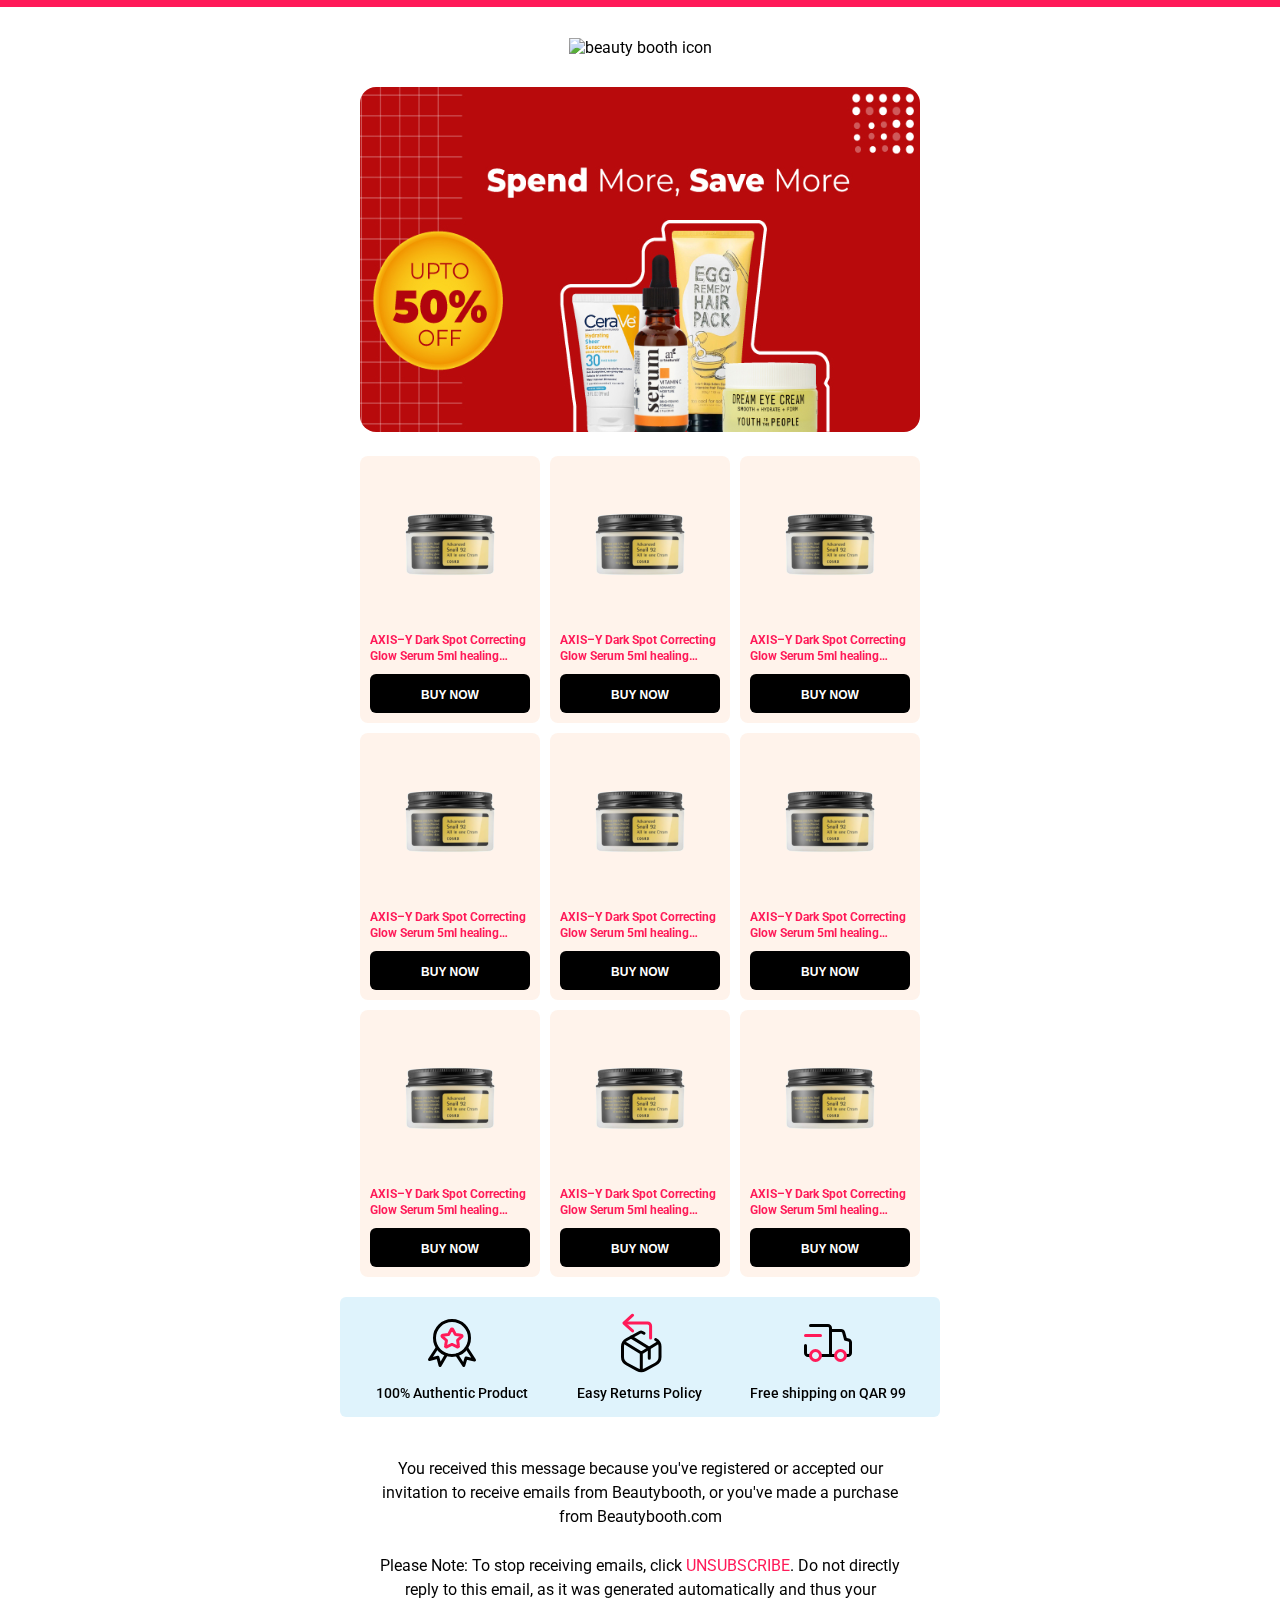
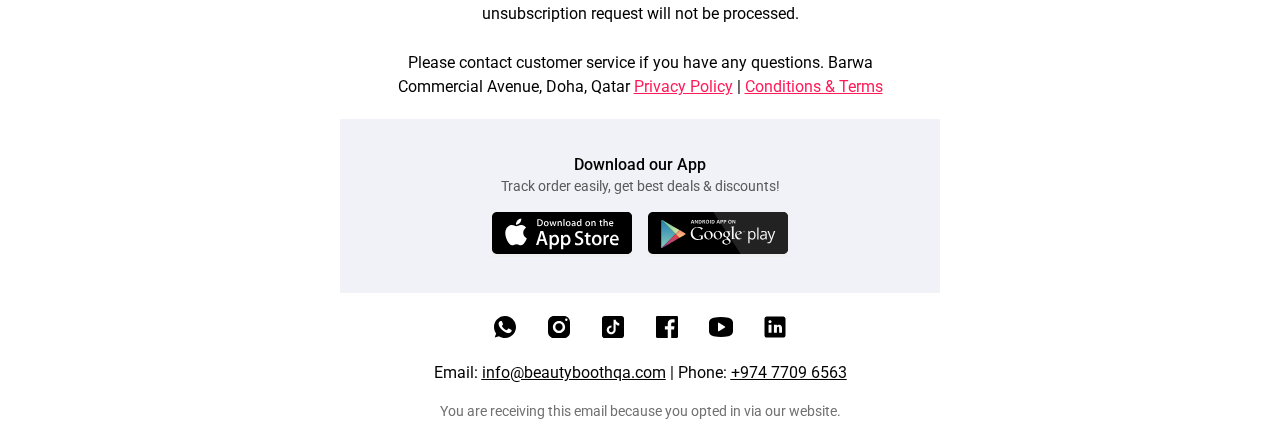
==== commit f97f79c0: "almost inline done" ====
--- a/first page/index.html
+++ b/first page/index.html
@@ -15,164 +15,893 @@
         margin: 0;
         padding: 0;
         box-sizing: border-box;
-        font-family: "Roboto", sans-serif;
       }
-      a{
-        color: inherit;
-        font-style: inherit;
-      }
-      body {
-        width: 100%;
-        height: 100%;
-        border-top: 7px solid rgba(255, 26, 88, 1);
-      }
-      .main {
-        max-width: 600px;
-        margin: 0 auto;
-        padding: 0 20px;
-      }
-      .logo {
-        height: 80px;
-        display: flex;
-        justify-content: center;
-        align-items: center;
-      }
-      .banner {
-        margin-bottom: 20px;
-      }
-      .banner img {
-        width: 100%;
-      }
-      .cart-wrap {
-        display: flex;
-        flex-wrap: wrap;
-        justify-content: space-between;
-        gap: 10px;
-        width: 100%;
-      }
-      .badge {
-        position: absolute;
-        width: 66px;
-        height: 32px;
-        padding: 2px 6px 2px 14px;
-        border-radius: 0 12px;
-        background-color: rgba(255, 94, 44, 1);
-        top: 0;
-        right: 0;
-      }
-      .badge-wrap {
-        position: relative;
-      }
-      .badge-wrap h3 {
-        font-size: 24px;
-        font-weight: 900;
-        line-height: 28px;
-        color: rgba(255, 255, 255, 1);
-      }
-      .badge span {
-        font-weight: 700;
-        font-size: 12px;
-        line-height: 16px;
-      }
-      .qar {
-        position: absolute;
-        font-weight: 400;
-        font-size: 10px;
-        color: rgba(255, 255, 255, 1);
-        top: 0px;
-        right: 0px;
-      }
-      .cart {
-        padding: 10px;
-        background-color: rgba(255, 243, 235, 1);
-        border-radius: 8px;
-        display: flex;
-        flex-direction: column;
-        gap: 10px;
-        flex-basis: 30%;
-        flex-grow: 1;
-        flex-shrink: 1;
-        position: relative;
-      }
-      .cartImg img {
-        mix-blend-mode: darken;
-        width: 100%;
-      }
-      .cartImg p {
-        overflow: hidden;
-        display: -webkit-box;
-        -webkit-line-clamp: 2; /* number of lines to show */
-        line-clamp: 2;
-        -webkit-box-orient: vertical;
-        color: rgba(255, 26, 88, 1);
-        font-weight: 700;
-        font-size: 12px;
-        line-height: 16px;
-      }
-      .btn {
-        width: 100%;
-        padding: 10px;
-        background-color: rgba(0, 0, 0, 1);
-        border-radius: 6px;
-      }
-      .btn button {
-        font-weight: 700;
-        font-size: 12px;
-        color: #fff;
-        background-color: inherit;
-        outline: none;
-        border: none;
-        width: 100%;
-        text-align: center;
-        text-transform: uppercase;
-        cursor: pointer;
-      }
+    </style>
+  </head>
+  <body
+    style="
+      width: 100%;
+      height: 100%;
+      border-top: 7px solid rgba(255, 26, 88, 1);
+      margin: 0;
+      padding: 0;
+      box-sizing: border-box;
+      font-family: 'Roboto', sans-serif;
+    "
+  >
+    <div class="main" style="max-width: 600px; margin: 0 auto; padding: 0 20px">
+      <div
+        class="logo"
+        style="
+          height: 80px;
+          display: flex;
+          justify-content: center;
+          align-items: center;
+        "
+      >
+        <img src="./images/logo.svg" alt="beauty booth icon" />
+      </div>
+      <div class="banner" style="margin-bottom: 20px">
+        <img src="/images/banner.svg" alt="banner image" style="width: 100%" />
+      </div>
 
-      .summary {
+      <div
+        class="cart-wrap"
+        style="
+          display: flex;
+          flex-wrap: wrap;
+          justify-content: space-between;
+          gap: 10px;
+          width: 100%;
+        "
+      >
+        <div
+          class="cart"
+          style="
+            padding: 10px;
+            background-color: rgba(255, 243, 235, 1);
+            border-radius: 8px;
+            display: flex;
+            flex-direction: column;
+            gap: 10px;
+            flex-basis: 30%;
+            flex-grow: 1;
+            flex-shrink: 1;
+            position: relative;
+          "
+        >
+          <!-- <div class="badge">
+            <div class="badge-wrap">
+              <p class="qar">QAR</p>
+              <h3>20<span>.90</span></h3>
+            </div>
+          </div> -->
+          <div class="cartImg">
+            <img
+              src="/images/Image.svg"
+              alt="cart image"
+              style="mix-blend-mode: darken; width: 100%"
+            />
+            <p
+              style="
+                overflow: hidden;
+                display: -webkit-box;
+                -webkit-line-clamp: 2; /* number of lines to show */
+                line-clamp: 2;
+                -webkit-box-orient: vertical;
+                color: rgba(255, 26, 88, 1);
+                font-weight: 700;
+                font-size: 12px;
+                line-height: 16px;
+              "
+            >
+              AXIS–Y Dark Spot Correcting Glow Serum 5ml healing cream
+            </p>
+          </div>
+          <div
+            class="btn"
+            style="
+              width: 100%;
+              padding: 10px;
+              background-color: rgba(0, 0, 0, 1);
+              border-radius: 6px;
+            "
+          >
+            <button
+              style="
+                font-weight: 700;
+                font-size: 12px;
+                color: #fff;
+                background-color: inherit;
+                outline: none;
+                border: none;
+                width: 100%;
+                text-align: center;
+                text-transform: uppercase;
+                cursor: pointer;
+              "
+            >
+              <a
+                style="
+                  text-decoration: none;
+                  color: inherit;
+                  font-style: inherit;
+                "
+                href=""
+                >BUY NOW</a
+              >
+            </button>
+          </div>
+        </div>
+        <div
+          class="cart"
+          style="
+            padding: 10px;
+            background-color: rgba(255, 243, 235, 1);
+            border-radius: 8px;
+            display: flex;
+            flex-direction: column;
+            gap: 10px;
+            flex-basis: 30%;
+            flex-grow: 1;
+            flex-shrink: 1;
+            position: relative;
+          "
+        >
+          <!-- <div class="badge">
+            <div class="badge-wrap">
+              <p class="qar">QAR</p>
+              <h3>20<span>.90</span></h3>
+            </div>
+          </div> -->
+          <div class="cartImg">
+            <img
+              src="/images/Image.svg"
+              alt="cart image"
+              style="mix-blend-mode: darken; width: 100%"
+            />
+            <p
+              style="
+                overflow: hidden;
+                display: -webkit-box;
+                -webkit-line-clamp: 2; /* number of lines to show */
+                line-clamp: 2;
+                -webkit-box-orient: vertical;
+                color: rgba(255, 26, 88, 1);
+                font-weight: 700;
+                font-size: 12px;
+                line-height: 16px;
+              "
+            >
+              AXIS–Y Dark Spot Correcting Glow Serum 5ml healing cream
+            </p>
+          </div>
+          <div
+            class="btn"
+            style="
+              width: 100%;
+              padding: 10px;
+              background-color: rgba(0, 0, 0, 1);
+              border-radius: 6px;
+            "
+          >
+            <button
+              style="
+                font-weight: 700;
+                font-size: 12px;
+                color: #fff;
+                background-color: inherit;
+                outline: none;
+                border: none;
+                width: 100%;
+                text-align: center;
+                text-transform: uppercase;
+                cursor: pointer;
+              "
+            >
+              <a
+                style="
+                  text-decoration: none;
+                  color: inherit;
+                  font-style: inherit;
+                "
+                href=""
+                >BUY NOW</a
+              >
+            </button>
+          </div>
+        </div>
+        <div
+          class="cart"
+          style="
+            padding: 10px;
+            background-color: rgba(255, 243, 235, 1);
+            border-radius: 8px;
+            display: flex;
+            flex-direction: column;
+            gap: 10px;
+            flex-basis: 30%;
+            flex-grow: 1;
+            flex-shrink: 1;
+            position: relative;
+          "
+        >
+          <!-- <div class="badge">
+            <div class="badge-wrap">
+              <p class="qar">QAR</p>
+              <h3>20<span>.90</span></h3>
+            </div>
+          </div> -->
+          <div class="cartImg">
+            <img
+              src="/images/Image.svg"
+              alt="cart image"
+              style="mix-blend-mode: darken; width: 100%"
+            />
+            <p
+              style="
+                overflow: hidden;
+                display: -webkit-box;
+                -webkit-line-clamp: 2; /* number of lines to show */
+                line-clamp: 2;
+                -webkit-box-orient: vertical;
+                color: rgba(255, 26, 88, 1);
+                font-weight: 700;
+                font-size: 12px;
+                line-height: 16px;
+              "
+            >
+              AXIS–Y Dark Spot Correcting Glow Serum 5ml healing cream
+            </p>
+          </div>
+          <div
+            class="btn"
+            style="
+              width: 100%;
+              padding: 10px;
+              background-color: rgba(0, 0, 0, 1);
+              border-radius: 6px;
+            "
+          >
+            <button
+              style="
+                font-weight: 700;
+                font-size: 12px;
+                color: #fff;
+                background-color: inherit;
+                outline: none;
+                border: none;
+                width: 100%;
+                text-align: center;
+                text-transform: uppercase;
+                cursor: pointer;
+              "
+            >
+              <a
+                style="
+                  text-decoration: none;
+                  color: inherit;
+                  font-style: inherit;
+                "
+                href=""
+                >BUY NOW</a
+              >
+            </button>
+          </div>
+        </div>
+        <div
+          class="cart"
+          style="
+            padding: 10px;
+            background-color: rgba(255, 243, 235, 1);
+            border-radius: 8px;
+            display: flex;
+            flex-direction: column;
+            gap: 10px;
+            flex-basis: 30%;
+            flex-grow: 1;
+            flex-shrink: 1;
+            position: relative;
+          "
+        >
+          <!-- <div class="badge">
+            <div class="badge-wrap">
+              <p class="qar">QAR</p>
+              <h3>20<span>.90</span></h3>
+            </div>
+          </div> -->
+          <div class="cartImg">
+            <img
+              src="/images/Image.svg"
+              alt="cart image"
+              style="mix-blend-mode: darken; width: 100%"
+            />
+            <p
+              style="
+                overflow: hidden;
+                display: -webkit-box;
+                -webkit-line-clamp: 2; /* number of lines to show */
+                line-clamp: 2;
+                -webkit-box-orient: vertical;
+                color: rgba(255, 26, 88, 1);
+                font-weight: 700;
+                font-size: 12px;
+                line-height: 16px;
+              "
+            >
+              AXIS–Y Dark Spot Correcting Glow Serum 5ml healing cream
+            </p>
+          </div>
+          <div
+            class="btn"
+            style="
+              width: 100%;
+              padding: 10px;
+              background-color: rgba(0, 0, 0, 1);
+              border-radius: 6px;
+            "
+          >
+            <button
+              style="
+                font-weight: 700;
+                font-size: 12px;
+                color: #fff;
+                background-color: inherit;
+                outline: none;
+                border: none;
+                width: 100%;
+                text-align: center;
+                text-transform: uppercase;
+                cursor: pointer;
+              "
+            >
+              <a
+                style="
+                  text-decoration: none;
+                  color: inherit;
+                  font-style: inherit;
+                "
+                href=""
+                >BUY NOW</a
+              >
+            </button>
+          </div>
+        </div>
+        <div
+          class="cart"
+          style="
+            padding: 10px;
+            background-color: rgba(255, 243, 235, 1);
+            border-radius: 8px;
+            display: flex;
+            flex-direction: column;
+            gap: 10px;
+            flex-basis: 30%;
+            flex-grow: 1;
+            flex-shrink: 1;
+            position: relative;
+          "
+        >
+          <!-- <div class="badge">
+            <div class="badge-wrap">
+              <p class="qar">QAR</p>
+              <h3>20<span>.90</span></h3>
+            </div>
+          </div> -->
+          <div class="cartImg">
+            <img
+              src="/images/Image.svg"
+              alt="cart image"
+              style="mix-blend-mode: darken; width: 100%"
+            />
+            <p
+              style="
+                overflow: hidden;
+                display: -webkit-box;
+                -webkit-line-clamp: 2; /* number of lines to show */
+                line-clamp: 2;
+                -webkit-box-orient: vertical;
+                color: rgba(255, 26, 88, 1);
+                font-weight: 700;
+                font-size: 12px;
+                line-height: 16px;
+              "
+            >
+              AXIS–Y Dark Spot Correcting Glow Serum 5ml healing cream
+            </p>
+          </div>
+          <div
+            class="btn"
+            style="
+              width: 100%;
+              padding: 10px;
+              background-color: rgba(0, 0, 0, 1);
+              border-radius: 6px;
+            "
+          >
+            <button
+              style="
+                font-weight: 700;
+                font-size: 12px;
+                color: #fff;
+                background-color: inherit;
+                outline: none;
+                border: none;
+                width: 100%;
+                text-align: center;
+                text-transform: uppercase;
+                cursor: pointer;
+              "
+            >
+              <a
+                style="
+                  text-decoration: none;
+                  color: inherit;
+                  font-style: inherit;
+                "
+                href=""
+                >BUY NOW</a
+              >
+            </button>
+          </div>
+        </div>
+        <div
+          class="cart"
+          style="
+            padding: 10px;
+            background-color: rgba(255, 243, 235, 1);
+            border-radius: 8px;
+            display: flex;
+            flex-direction: column;
+            gap: 10px;
+            flex-basis: 30%;
+            flex-grow: 1;
+            flex-shrink: 1;
+            position: relative;
+          "
+        >
+          <!-- <div class="badge">
+            <div class="badge-wrap">
+              <p class="qar">QAR</p>
+              <h3>20<span>.90</span></h3>
+            </div>
+          </div> -->
+          <div class="cartImg">
+            <img
+              src="/images/Image.svg"
+              alt="cart image"
+              style="mix-blend-mode: darken; width: 100%"
+            />
+            <p
+              style="
+                overflow: hidden;
+                display: -webkit-box;
+                -webkit-line-clamp: 2; /* number of lines to show */
+                line-clamp: 2;
+                -webkit-box-orient: vertical;
+                color: rgba(255, 26, 88, 1);
+                font-weight: 700;
+                font-size: 12px;
+                line-height: 16px;
+              "
+            >
+              AXIS–Y Dark Spot Correcting Glow Serum 5ml healing cream
+            </p>
+          </div>
+          <div
+            class="btn"
+            style="
+              width: 100%;
+              padding: 10px;
+              background-color: rgba(0, 0, 0, 1);
+              border-radius: 6px;
+            "
+          >
+            <button
+              style="
+                font-weight: 700;
+                font-size: 12px;
+                color: #fff;
+                background-color: inherit;
+                outline: none;
+                border: none;
+                width: 100%;
+                text-align: center;
+                text-transform: uppercase;
+                cursor: pointer;
+              "
+            >
+              <a
+                style="
+                  text-decoration: none;
+                  color: inherit;
+                  font-style: inherit;
+                "
+                href=""
+                >BUY NOW</a
+              >
+            </button>
+          </div>
+        </div>
+        <div
+          class="cart"
+          style="
+            padding: 10px;
+            background-color: rgba(255, 243, 235, 1);
+            border-radius: 8px;
+            display: flex;
+            flex-direction: column;
+            gap: 10px;
+            flex-basis: 30%;
+            flex-grow: 1;
+            flex-shrink: 1;
+            position: relative;
+          "
+        >
+          <!-- <div class="badge">
+            <div class="badge-wrap">
+              <p class="qar">QAR</p>
+              <h3>20<span>.90</span></h3>
+            </div>
+          </div> -->
+          <div class="cartImg">
+            <img
+              src="/images/Image.svg"
+              alt="cart image"
+              style="mix-blend-mode: darken; width: 100%"
+            />
+            <p
+              style="
+                overflow: hidden;
+                display: -webkit-box;
+                -webkit-line-clamp: 2; /* number of lines to show */
+                line-clamp: 2;
+                -webkit-box-orient: vertical;
+                color: rgba(255, 26, 88, 1);
+                font-weight: 700;
+                font-size: 12px;
+                line-height: 16px;
+              "
+            >
+              AXIS–Y Dark Spot Correcting Glow Serum 5ml healing cream
+            </p>
+          </div>
+          <div
+            class="btn"
+            style="
+              width: 100%;
+              padding: 10px;
+              background-color: rgba(0, 0, 0, 1);
+              border-radius: 6px;
+            "
+          >
+            <button
+              style="
+                font-weight: 700;
+                font-size: 12px;
+                color: #fff;
+                background-color: inherit;
+                outline: none;
+                border: none;
+                width: 100%;
+                text-align: center;
+                text-transform: uppercase;
+                cursor: pointer;
+              "
+            >
+              <a
+                style="
+                  text-decoration: none;
+                  color: inherit;
+                  font-style: inherit;
+                "
+                href=""
+                >BUY NOW</a
+              >
+            </button>
+          </div>
+        </div>
+        <div
+          class="cart"
+          style="
+            padding: 10px;
+            background-color: rgba(255, 243, 235, 1);
+            border-radius: 8px;
+            display: flex;
+            flex-direction: column;
+            gap: 10px;
+            flex-basis: 30%;
+            flex-grow: 1;
+            flex-shrink: 1;
+            position: relative;
+          "
+        >
+          <!-- <div class="badge">
+            <div class="badge-wrap">
+              <p class="qar">QAR</p>
+              <h3>20<span>.90</span></h3>
+            </div>
+          </div> -->
+          <div class="cartImg">
+            <img
+              src="/images/Image.svg"
+              alt="cart image"
+              style="mix-blend-mode: darken; width: 100%"
+            />
+            <p
+              style="
+                overflow: hidden;
+                display: -webkit-box;
+                -webkit-line-clamp: 2; /* number of lines to show */
+                line-clamp: 2;
+                -webkit-box-orient: vertical;
+                color: rgba(255, 26, 88, 1);
+                font-weight: 700;
+                font-size: 12px;
+                line-height: 16px;
+              "
+            >
+              AXIS–Y Dark Spot Correcting Glow Serum 5ml healing cream
+            </p>
+          </div>
+          <div
+            class="btn"
+            style="
+              width: 100%;
+              padding: 10px;
+              background-color: rgba(0, 0, 0, 1);
+              border-radius: 6px;
+            "
+          >
+            <button
+              style="
+                font-weight: 700;
+                font-size: 12px;
+                color: #fff;
+                background-color: inherit;
+                outline: none;
+                border: none;
+                width: 100%;
+                text-align: center;
+                text-transform: uppercase;
+                cursor: pointer;
+              "
+            >
+              <a
+                style="
+                  text-decoration: none;
+                  color: inherit;
+                  font-style: inherit;
+                "
+                href=""
+                >BUY NOW</a
+              >
+            </button>
+          </div>
+        </div>
+        <div
+          class="cart"
+          style="
+            padding: 10px;
+            background-color: rgba(255, 243, 235, 1);
+            border-radius: 8px;
+            display: flex;
+            flex-direction: column;
+            gap: 10px;
+            flex-basis: 30%;
+            flex-grow: 1;
+            flex-shrink: 1;
+            position: relative;
+          "
+        >
+          <!-- <div class="badge">
+            <div class="badge-wrap">
+              <p class="qar">QAR</p>
+              <h3>20<span>.90</span></h3>
+            </div>
+          </div> -->
+          <div class="cartImg">
+            <img
+              src="/images/Image.svg"
+              alt="cart image"
+              style="mix-blend-mode: darken; width: 100%"
+            />
+            <p
+              style="
+                overflow: hidden;
+                display: -webkit-box;
+                -webkit-line-clamp: 2; /* number of lines to show */
+                line-clamp: 2;
+                -webkit-box-orient: vertical;
+                color: rgba(255, 26, 88, 1);
+                font-weight: 700;
+                font-size: 12px;
+                line-height: 16px;
+              "
+            >
+              AXIS–Y Dark Spot Correcting Glow Serum 5ml healing cream
+            </p>
+          </div>
+          <div
+            class="btn"
+            style="
+              width: 100%;
+              padding: 10px;
+              background-color: rgba(0, 0, 0, 1);
+              border-radius: 6px;
+            "
+          >
+            <button
+              style="
+                font-weight: 700;
+                font-size: 12px;
+                color: #fff;
+                background-color: inherit;
+                outline: none;
+                border: none;
+                width: 100%;
+                text-align: center;
+                text-transform: uppercase;
+                cursor: pointer;
+              "
+            >
+              <a
+                style="
+                  text-decoration: none;
+                  color: inherit;
+                  font-style: inherit;
+                "
+                href=""
+                >BUY NOW</a
+              >
+            </button>
+          </div>
+        </div>
+      </div>
+    </div>
+
+    <div
+      class="summary"
+      style="
         max-width: 600px;
         margin: 20px auto;
         background-color: rgba(223, 243, 252, 1);
         border-radius: 6px;
         padding: 16px 0px;
-      }
-      .summary-wrap {
-        max-width: 600px;
-        padding: 0 20px;
-        margin: 0 auto;
-        display: flex;
-        gap: 5px;
-        justify-content: space-between;
-      }
-      .single-summary {
-        text-align: center;
-        flex-basis: 30%;
-        flex-grow: 1;
-      }
-      .single-summary p {
-        margin-top: 8px;
-        font-weight: 500;
-        font-size: 14px;
-        color: rgba(0, 0, 0, 1);
-      }
-      .textArea {
+      "
+    >
+      <div
+        class="summary-wrap"
+        style="
+          max-width: 600px;
+          padding: 0 20px;
+          margin: 0 auto;
+          display: flex;
+          gap: 5px;
+          justify-content: space-between;
+        "
+      >
+        <div
+          class="single-summary"
+          style="text-align: center; flex-basis: 30%; flex-grow: 1"
+        >
+          <img src="/images/star-badge 1.svg" alt="" />
+          <p
+            style="
+              margin-top: 8px;
+              font-weight: 500;
+              font-size: 14px;
+              color: rgba(0, 0, 0, 1);
+            "
+          >
+            100% Authentic Product
+          </p>
+        </div>
+        <div
+          class="single-summary"
+          style="text-align: center; flex-basis: 30%; flex-grow: 1"
+        >
+          <img src="/images/box 1.svg" alt="" />
+          <p
+            style="
+              margin-top: 8px;
+              font-weight: 500;
+              font-size: 14px;
+              color: rgba(0, 0, 0, 1);
+            "
+          >
+            Easy Returns Policy
+          </p>
+        </div>
+        <div
+          class="single-summary"
+          style="text-align: center; flex-basis: 30%; flex-grow: 1"
+        >
+          <img src="/images/delivery-truck 1.svg" alt="" />
+          <p
+            style="
+              margin-top: 8px;
+              font-weight: 500;
+              font-size: 14px;
+              color: rgba(0, 0, 0, 1);
+            "
+          >
+            Free shipping on QAR 99
+          </p>
+        </div>
+      </div>
+    </div>
+    <div
+      class="textArea"
+      style="
         max-width: 600px;
         margin: 0 auto;
         padding: 20px 30px;
         display: flex;
         flex-direction: column;
         gap: 25px;
-      }
-      .textArea p {
-        font-weight: 400;
-        font-size: 16px;
-        text-align: center;
-        line-height: 24px;
-        color: rgba(0, 0, 0, 1);
-      }
-      .red-text {
-        color: rgba(255, 26, 88, 1);
-      }
-      .download-app {
+      "
+    >
+      <p
+        style="
+          font-weight: 400;
+          font-size: 16px;
+          text-align: center;
+          line-height: 24px;
+          color: rgba(0, 0, 0, 1);
+        "
+      >
+        You received this message because you've registered or accepted our
+        invitation to receive emails from Beautybooth, or you've made a purchase
+        from Beautybooth.com
+      </p>
+      <p
+        style="
+          font-weight: 400;
+          font-size: 16px;
+          text-align: center;
+          line-height: 24px;
+          color: rgba(0, 0, 0, 1);
+        "
+      >
+        Please Note: To stop receiving emails, click
+        <span class="red-text" style="color: rgba(255, 26, 88, 1)"
+          >UNSUBSCRIBE</span
+        >. Do not directly reply to this email, as it was generated
+        automatically and thus your unsubscription request will not be
+        processed.
+      </p>
+      <p
+        style="
+          font-weight: 400;
+          font-size: 16px;
+          text-align: center;
+          line-height: 24px;
+          color: rgba(0, 0, 0, 1);
+        "
+      >
+        Please contact customer service if you have any questions. Barwa
+        Commercial Avenue, Doha, Qatar
+        <span class="red-text" style="color: rgba(255, 26, 88, 1)">
+          <a
+            style="color: inherit; font-style: inherit"
+            href="https://beautyboothqa.com/page/privacypolicy"
+            >Privacy Policy</a
+          >
+        </span>
+        |
+        <span class="red-text" style="color: rgba(255, 26, 88, 1)">
+          <a
+            style="color: inherit; font-style: inherit"
+            href="https://beautyboothqa.com/page/terms"
+            >Conditions & Terms</a
+          >
+        </span>
+      </p>
+    </div>
+    <div
+      class="download-app"
+      style="
         max-width: 600px;
         margin: 0 auto;
         background-color: rgba(241, 242, 247, 1);
@@ -180,319 +909,158 @@
         display: flex;
         flex-direction: column;
         gap: 18px;
-      }
-      .download-app .text {
-        display: flex;
-        flex-direction: column;
-        gap: 4px;
-      }
-      .download-app .text h3 {
-        font-weight: 500;
-        font-size: 16px;
-        text-align: center;
-        color: rgba(0, 0, 0, 1);
-      }
-      .download-app .text p {
-        font-weight: 400;
-        font-size: 14px;
-        text-align: center;
-        color: rgba(90, 90, 90, 1);
-      }
-      .app-button {
-        display: flex;
-        gap: 16px;
-        justify-content: center;
-      }
-      .app-button button {
-        border: none;
-        cursor: pointer;
-      }
-      .app-button button img {
-        width: fit-content;
-      }
-      .footer {
-        display: flex;
-        flex-direction: column;
-        gap: 16px;
-        padding: 20px 0;
-      }
-      .footer .info {
-        font-weight: 400;
-        font-size: 16px;
-        line-height: 24px;
-        text-align: center;
-      }
-      .footer .info span {
-        text-decoration: underline;
-      }
-      .social-media-icon {
-        display: flex;
-        gap: 26px;
-        justify-content: center;
-      }
-      .social-media-icon img {
-        cursor: pointer;
-      }
-      .footer .lastMessage {
-        color: rgba(113, 113, 113, 1);
-        font-weight: 400;
-        font-size: 14px;
-        line-height: 20px;
-        text-align: center;
-      }
-    </style>
-  </head>
-  <body>
-    <div class="main">
-      <div class="logo">
-        <img src="./images/logo.svg" alt="beauty booth icon" />
+      "
+    >
+      <div class="text" style="display: flex; flex-direction: column; gap: 4px">
+        <h3
+          style="
+            font-weight: 500;
+            font-size: 16px;
+            text-align: center;
+            color: rgba(0, 0, 0, 1);
+          "
+        >
+          Download our App
+        </h3>
+        <p
+          style="
+            font-weight: 400;
+            font-size: 14px;
+            text-align: center;
+            color: rgba(90, 90, 90, 1);
+          "
+        >
+          Track order easily, get best deals & discounts!
+        </p>
       </div>
-      <div class="banner">
-        <img src="/images/banner.svg" alt="banner image" />
-      </div>
-
-      <div class="cart-wrap">
-        <div class="cart">
-          <div class="badge">
-            <div class="badge-wrap">
-              <p class="qar">QAR</p>
-              <h3>20<span>.90</span></h3>
-            </div>
-          </div>
-          <div class="cartImg">
-            <img src="/images/Image.svg" alt="cart image" />
-            <p>AXIS–Y Dark Spot Correcting Glow Serum 5ml healing cream</p>
-          </div>
-          <div class="btn">
-            <button>
-              <a style="text-decoration: none;" href="">BUY NOW</a>
-            </button>
-          </div>
-        </div>
-        <div class="cart">
-          <div class="badge">
-            <div class="badge-wrap">
-              <p class="qar">QAR</p>
-              <h3>20<span>.90</span></h3>
-            </div>
-          </div>
-          <div class="cartImg">
-            <img src="/images/Image.svg" alt="cart image" />
-            <p>AXIS–Y Dark Spot Correcting Glow Serum 5ml healing cream</p>
-          </div>
-          <div class="btn">
-            <button>
-              <a style="text-decoration: none;" href="">BUY NOW</a>
-            </button>
-          </div>
-        </div>
-        <div class="cart">
-          <div class="badge">
-            <div class="badge-wrap">
-              <p class="qar">QAR</p>
-              <h3>20<span>.90</span></h3>
-            </div>
-          </div>
-          <div class="cartImg">
-            <img src="/images/Image.svg" alt="cart image" />
-            <p>AXIS–Y Dark Spot Correcting Glow Serum 5ml healing cream</p>
-          </div>
-          <div class="btn">
-            <button>
-              <a style="text-decoration: none;" href="">BUY NOW</a>
-            </button>
-          </div>
-        </div>
-        <div class="cart">
-          <div class="badge">
-            <div class="badge-wrap">
-              <p class="qar">QAR</p>
-              <h3>20<span>.90</span></h3>
-            </div>
-          </div>
-          <div class="cartImg">
-            <img src="/images/Image.svg" alt="cart image" />
-            <p>AXIS–Y Dark Spot Correcting Glow Serum 5ml healing cream</p>
-          </div>
-          <div class="btn">
-            <button>
-              <a style="text-decoration: none;" href="">BUY NOW</a>
-            </button>
-          </div>
-        </div>
-        <div class="cart">
-          <div class="badge">
-            <div class="badge-wrap">
-              <p class="qar">QAR</p>
-              <h3>20<span>.90</span></h3>
-            </div>
-          </div>
-          <div class="cartImg">
-            <img src="/images/Image.svg" alt="cart image" />
-            <p>AXIS–Y Dark Spot Correcting Glow Serum 5ml healing cream</p>
-          </div>
-          <div class="btn">
-            <button>
-              <a style="text-decoration: none;" href="">BUY NOW</a>
-            </button>
-          </div>
-        </div>
-        <div class="cart">
-          <div class="badge">
-            <div class="badge-wrap">
-              <p class="qar">QAR</p>
-              <h3>20<span>.90</span></h3>
-            </div>
-          </div>
-          <div class="cartImg">
-            <img src="/images/Image.svg" alt="cart image" />
-            <p>AXIS–Y Dark Spot Correcting Glow Serum 5ml healing cream</p>
-          </div>
-          <div class="btn">
-            <button>
-              <a style="text-decoration: none;" href="">BUY NOW</a>
-            </button>
-          </div>
-        </div>
-        <div class="cart">
-          <div class="badge">
-            <div class="badge-wrap">
-              <p class="qar">QAR</p>
-              <h3>20<span>.90</span></h3>
-            </div>
-          </div>
-          <div class="cartImg">
-            <img src="/images/Image.svg" alt="cart image" />
-            <p>AXIS–Y Dark Spot Correcting Glow Serum 5ml healing cream</p>
-          </div>
-          <div class="btn">
-            <button>
-              <a style="text-decoration: none;" href="">BUY NOW</a>
-            </button>
-          </div>
-        </div>
-        <div class="cart">
-          <div class="badge">
-            <div class="badge-wrap">
-              <p class="qar">QAR</p>
-              <h3>20<span>.90</span></h3>
-            </div>
-          </div>
-          <div class="cartImg">
-            <img src="/images/Image.svg" alt="cart image" />
-            <p>AXIS–Y Dark Spot Correcting Glow Serum 5ml healing cream</p>
-          </div>
-          <div class="btn">
-            <button>
-              <a style="text-decoration: none;" href="">BUY NOW</a>
-            </button>
-          </div>
-        </div>
-        <div class="cart">
-          <div class="badge">
-            <div class="badge-wrap">
-              <p class="qar">QAR</p>
-              <h3>20<span>.90</span></h3>
-            </div>
-          </div>
-          <div class="cartImg">
-            <img src="/images/Image.svg" alt="cart image" />
-            <p>AXIS–Y Dark Spot Correcting Glow Serum 5ml healing cream</p>
-          </div>
-          <div class="btn">
-            <button>
-              <a style="text-decoration: none;" href="">BUY NOW</a>
-            </button>
-          </div>
-        </div>
-      </div>
-    </div>
-
-    <div class="summary">
-      <div class="summary-wrap">
-        <div class="single-summary">
-          <img src="/images/star-badge 1.svg" alt="" />
-          <p>100% Authentic Product</p>
-        </div>
-        <div class="single-summary">
-          <img src="/images/box 1.svg" alt="" />
-          <p>Easy Returns Policy</p>
-        </div>
-        <div class="single-summary">
-          <img src="/images/delivery-truck 1.svg" alt="" />
-          <p>Free shipping on QAR 99</p>
-        </div>
-      </div>
-    </div>
-    <div class="textArea">
-      <p>
-        You received this message because you've registered or accepted our
-        invitation to receive emails from Beautybooth, or you've made a purchase
-        from Beautybooth.com
-      </p>
-      <p>
-        Please Note: To stop receiving emails, click
-        <span class="red-text">UNSUBSCRIBE</span>. Do not directly reply to this
-        email, as it was generated automatically and thus your unsubscription
-        request will not be processed.
-      </p>
-      <p>
-        Please contact customer service if you have any questions. Barwa
-        Commercial Avenue, Doha, Qatar
-        <span class="red-text">
-          <a href="https://beautyboothqa.com/page/privacypolicy">Privacy Policy</a>
-        </span> |
-        <span class="red-text">
-          <a href="https://beautyboothqa.com/page/terms">Conditions & Terms</a>
-        </span>
-      </p>
-    </div>
-    <div class="download-app">
-      <div class="text">
-        <h3>Download our App</h3>
-        <p>Track order easily, get best deals & discounts!</p>
-      </div>
-      <div class="app-button">
-        <button>
+      <div
+        class="app-button"
+        style="display: flex; gap: 16px; justify-content: center"
+      >
+        <button style="border: none; cursor: pointer">
           <a href="https://apps.apple.com/us/app/beauty-booth-qa/id6469414500">
-            <img src="/images/Apple Store 1.svg" alt="apple store image" />
+            <img
+              src="/images/Apple Store 1.svg"
+              alt="apple store image"
+              style="width: fit-content"
+            />
           </a>
         </button>
-        <button>
-          <a href="https://play.google.com/store/apps/details?id=com.beautybooth.beautybooth&pcampaignid=web_share">
-            <img src="/images/Google Play Store 1.svg" alt="google store image" />
+        <button style="border: none; cursor: pointer">
+          <a
+            style="color: inherit; font-style: inherit"
+            href="https://play.google.com/store/apps/details?id=com.beautybooth.beautybooth&pcampaignid=web_share"
+          >
+            <img
+              src="/images/Google Play Store 1.svg"
+              alt="google store image"
+              style="width: fit-content"
+            />
           </a>
         </button>
       </div>
     </div>
-    <div class="footer">
-      <div class="social-media-icon">
-        <a href="https://api.whatsapp.com/send?phone=97477096563">
-          <img src="/images/Whatsapp.svg" alt="Whatsapp image" />
+    <div
+      class="footer"
+      style="display: flex; flex-direction: column; gap: 16px; padding: 20px 0"
+    >
+      <div
+        class="social-media-icon"
+        style="display: flex; gap: 26px; justify-content: center"
+      >
+        <a
+          style="color: inherit; font-style: inherit"
+          href="https://api.whatsapp.com/send?phone=97477096563"
+        >
+          <img
+            style="cursor: pointer"
+            src="/images/Whatsapp.svg"
+            alt="Whatsapp image"
+          />
         </a>
-        <a href="https://www.instagram.com/beautyboothqtr/">
-          <img src="/images/Instagram.svg" alt="instagram image" />
+        <a
+          style="color: inherit; font-style: inherit"
+          href="https://www.instagram.com/beautyboothqtr/"
+        >
+          <img
+            style="cursor: pointer"
+            src="/images/Instagram.svg"
+            alt="instagram image"
+          />
         </a>
-        <a href="https://www.tiktok.com/@beautyboothqa">
-          <img src="/images/tiktok 1.svg" alt="tiktok image" />
+        <a
+          style="color: inherit; font-style: inherit"
+          href="https://www.tiktok.com/@beautyboothqa"
+        >
+          <img
+            style="cursor: pointer"
+            src="/images/tiktok 1.svg"
+            alt="tiktok image"
+          />
         </a>
-        <a href="https://www.facebook.com/beautyboothqa">
-          <img src="/images/facebook-black 1.svg" alt="facebook image" />
+        <a
+          style="color: inherit; font-style: inherit"
+          href="https://www.facebook.com/beautyboothqa"
+        >
+          <img
+            style="cursor: pointer"
+            src="/images/facebook-black 1.svg"
+            alt="facebook image"
+          />
         </a>
-        <a href="https://www.youtube.com/c/BeautyBoothQATAR">
-          <img src="/images/youtube.svg" alt="youtube image" />
+        <a
+          style="color: inherit; font-style: inherit"
+          href="https://www.youtube.com/c/BeautyBoothQATAR"
+        >
+          <img
+            style="cursor: pointer"
+            src="/images/youtube.svg"
+            alt="youtube image"
+          />
         </a>
-        <a href="https://www.linkedin.com/company/beauty-booth-qatar/?viewAsMember=true">
+        <a
+          style="color: inherit; font-style: inherit"
+          href="https://www.linkedin.com/company/beauty-booth-qatar/?viewAsMember=true"
+        >
           <img src="/images/LinkedIn.svg" alt="linkedin image" />
         </a>
       </div>
-      <div class="info">
-        Email: <span> <a href="mailto:info@beautyboothqa.com">info@beautyboothqa.com</a></span> | Phone:
-        <span>
-          <a href="tel:+974 7709 6563">+974 7709 6563</a>
+      <div
+        class="info"
+        style="
+          font-weight: 400;
+          font-size: 16px;
+          line-height: 24px;
+          text-align: center;
+        "
+      >
+        Email:
+        <span style="text-decoration: underline">
+          <a
+            style="color: inherit; font-style: inherit"
+            href="mailto:info@beautyboothqa.com"
+            >info@beautyboothqa.com</a
+          ></span
+        >
+        | Phone:
+        <span style="text-decoration: underline">
+          <a
+            style="color: inherit; font-style: inherit"
+            href="tel:+974 7709 6563"
+            >+974 7709 6563</a
+          >
         </span>
       </div>
-      <div class="lastMessage">
+      <div
+        class="lastMessage"
+        style="
+          color: rgba(113, 113, 113, 1);
+          font-weight: 400;
+          font-size: 14px;
+          line-height: 20px;
+          text-align: center;
+        "
+      >
         You are receiving this email because you opted in via our website.
       </div>
     </div>
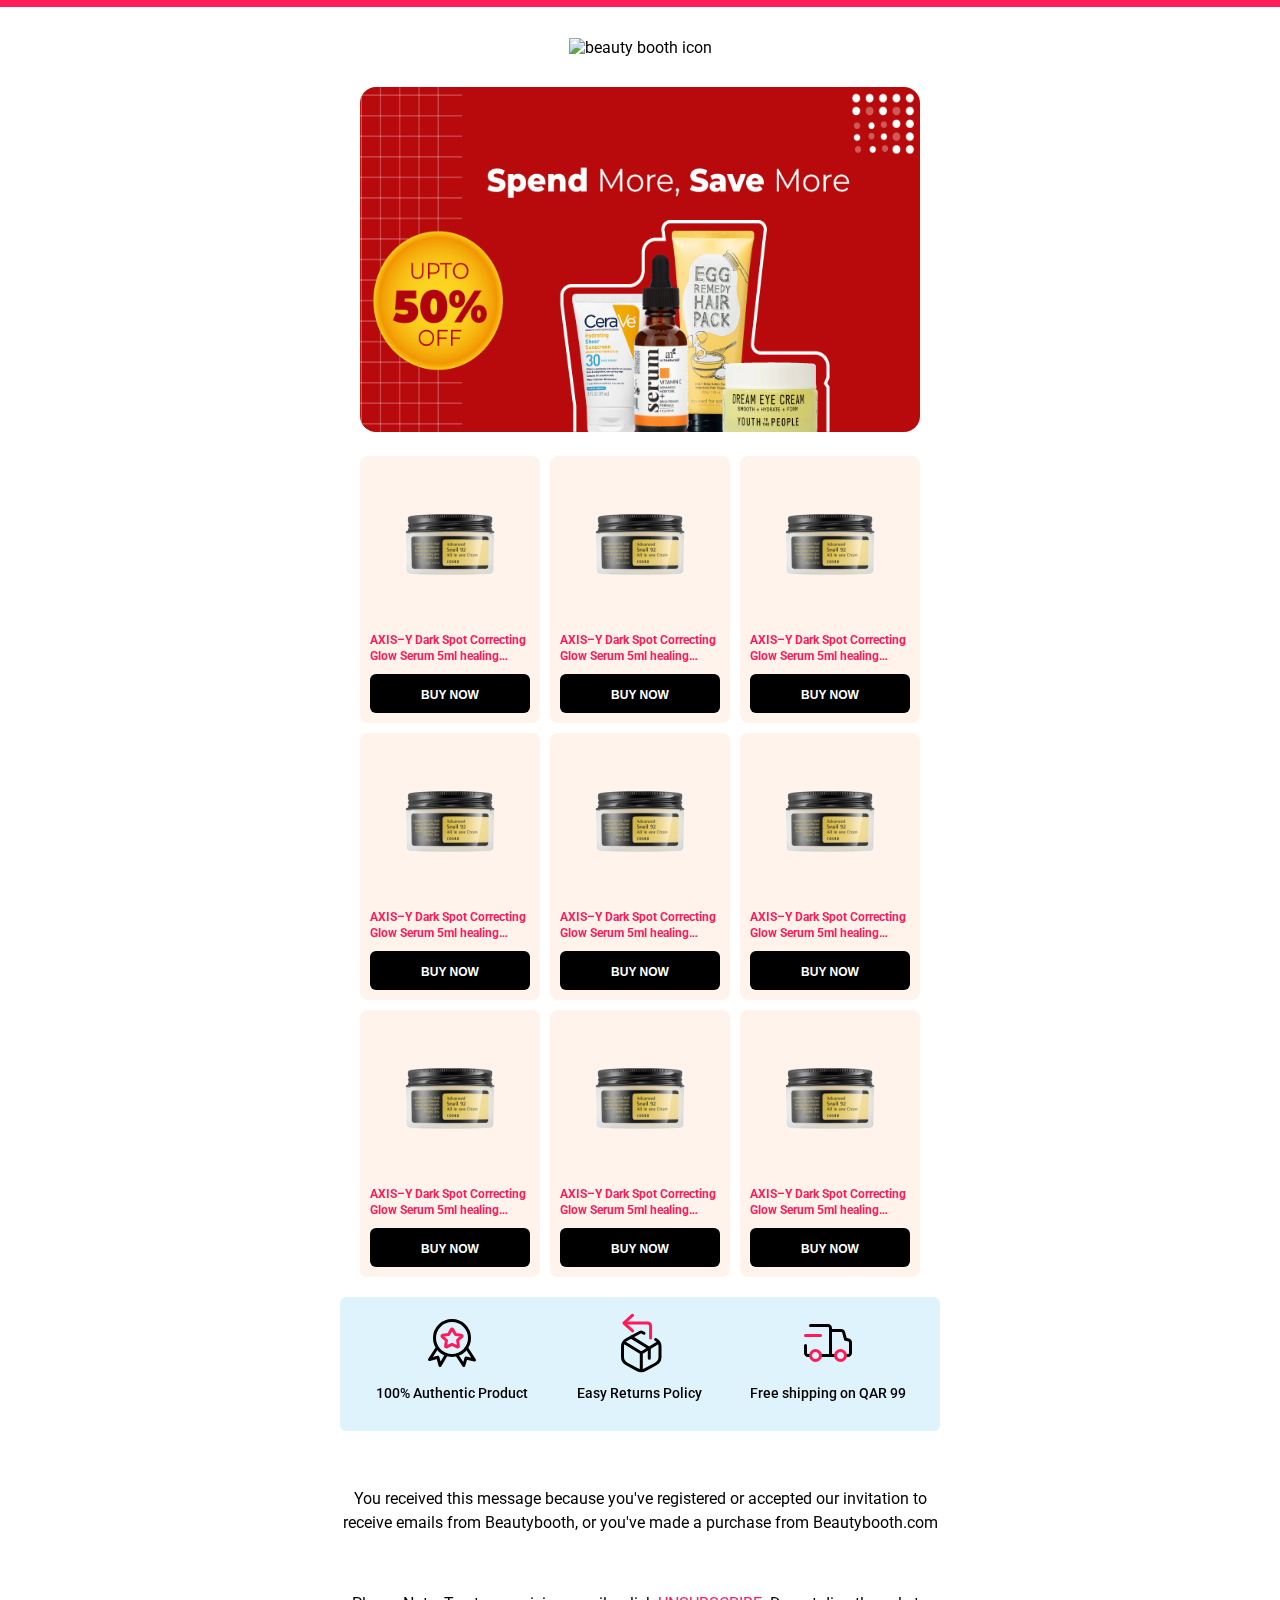
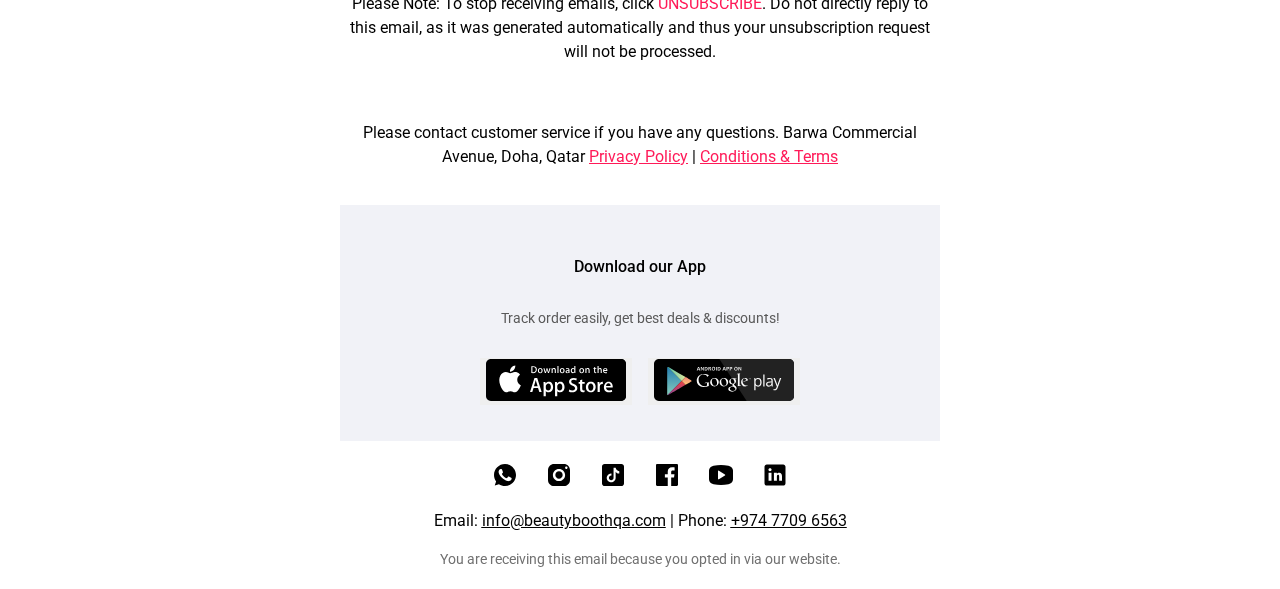
==== commit cb49d7ee: "again" ====
--- a/first page/index.html
+++ b/first page/index.html
@@ -10,16 +10,12 @@
       href="https://fonts.googleapis.com/css2?family=Roboto:wght@100;300;400;500;700;900&display=swap"
       rel="stylesheet"
     />
-    <style>
-      * {
-        margin: 0;
-        padding: 0;
-        box-sizing: border-box;
-      }
-    </style>
   </head>
   <body
     style="
+      margin: 0;
+      padding: 0;
+      box-sizing: border-box;
       width: 100%;
       height: 100%;
       border-top: 7px solid rgba(255, 26, 88, 1);
@@ -29,10 +25,23 @@
       font-family: 'Roboto', sans-serif;
     "
   >
-    <div class="main" style="max-width: 600px; margin: 0 auto; padding: 0 20px">
+    <div
+      class="main"
+      style="
+        margin: 0;
+        padding: 0;
+        box-sizing: border-box;
+        max-width: 600px;
+        margin: 0 auto;
+        padding: 0 20px;
+      "
+    >
       <div
         class="logo"
         style="
+          margin: 0;
+          padding: 0;
+          box-sizing: border-box;
           height: 80px;
           display: flex;
           justify-content: center;
@@ -41,13 +50,28 @@
       >
         <img src="./images/logo.svg" alt="beauty booth icon" />
       </div>
-      <div class="banner" style="margin-bottom: 20px">
-        <img src="/images/banner.svg" alt="banner image" style="width: 100%" />
+      <div
+        class="banner"
+        style="
+          margin: 0;
+          padding: 0;
+          box-sizing: border-box;
+          margin-bottom: 20px;
+        "
+      >
+        <img
+          src="/images/banner.svg"
+          alt="banner image"
+          style="margin: 0; padding: 0; box-sizing: border-box; width: 100%"
+        />
       </div>
 
       <div
         class="cart-wrap"
         style="
+          margin: 0;
+          padding: 0;
+          box-sizing: border-box;
           display: flex;
           flex-wrap: wrap;
           justify-content: space-between;
@@ -58,6 +82,9 @@
         <div
           class="cart"
           style="
+            margin: 0;
+            padding: 0;
+            box-sizing: border-box;
             padding: 10px;
             background-color: rgba(255, 243, 235, 1);
             border-radius: 8px;
@@ -80,10 +107,19 @@
             <img
               src="/images/Image.svg"
               alt="cart image"
-              style="mix-blend-mode: darken; width: 100%"
+              style="
+                margin: 0;
+                padding: 0;
+                box-sizing: border-box;
+                mix-blend-mode: darken;
+                width: 100%;
+              "
             />
             <p
               style="
+                margin: 0;
+                padding: 0;
+                box-sizing: border-box;
                 overflow: hidden;
                 display: -webkit-box;
                 -webkit-line-clamp: 2; /* number of lines to show */
@@ -101,6 +137,9 @@
           <div
             class="btn"
             style="
+              margin: 0;
+              padding: 0;
+              box-sizing: border-box;
               width: 100%;
               padding: 10px;
               background-color: rgba(0, 0, 0, 1);
@@ -109,6 +148,9 @@
           >
             <button
               style="
+                margin: 0;
+                padding: 0;
+                box-sizing: border-box;
                 font-weight: 700;
                 font-size: 12px;
                 color: #fff;
@@ -123,6 +165,9 @@
             >
               <a
                 style="
+                  margin: 0;
+                  padding: 0;
+                  box-sizing: border-box;
                   text-decoration: none;
                   color: inherit;
                   font-style: inherit;
@@ -136,6 +181,9 @@
         <div
           class="cart"
           style="
+            margin: 0;
+            padding: 0;
+            box-sizing: border-box;
             padding: 10px;
             background-color: rgba(255, 243, 235, 1);
             border-radius: 8px;
@@ -158,10 +206,19 @@
             <img
               src="/images/Image.svg"
               alt="cart image"
-              style="mix-blend-mode: darken; width: 100%"
+              style="
+                margin: 0;
+                padding: 0;
+                box-sizing: border-box;
+                mix-blend-mode: darken;
+                width: 100%;
+              "
             />
             <p
               style="
+                margin: 0;
+                padding: 0;
+                box-sizing: border-box;
                 overflow: hidden;
                 display: -webkit-box;
                 -webkit-line-clamp: 2; /* number of lines to show */
@@ -179,6 +236,9 @@
           <div
             class="btn"
             style="
+              margin: 0;
+              padding: 0;
+              box-sizing: border-box;
               width: 100%;
               padding: 10px;
               background-color: rgba(0, 0, 0, 1);
@@ -187,6 +247,9 @@
           >
             <button
               style="
+                margin: 0;
+                padding: 0;
+                box-sizing: border-box;
                 font-weight: 700;
                 font-size: 12px;
                 color: #fff;
@@ -201,6 +264,9 @@
             >
               <a
                 style="
+                  margin: 0;
+                  padding: 0;
+                  box-sizing: border-box;
                   text-decoration: none;
                   color: inherit;
                   font-style: inherit;
@@ -214,6 +280,9 @@
         <div
           class="cart"
           style="
+            margin: 0;
+            padding: 0;
+            box-sizing: border-box;
             padding: 10px;
             background-color: rgba(255, 243, 235, 1);
             border-radius: 8px;
@@ -236,10 +305,19 @@
             <img
               src="/images/Image.svg"
               alt="cart image"
-              style="mix-blend-mode: darken; width: 100%"
+              style="
+                margin: 0;
+                padding: 0;
+                box-sizing: border-box;
+                mix-blend-mode: darken;
+                width: 100%;
+              "
             />
             <p
               style="
+                margin: 0;
+                padding: 0;
+                box-sizing: border-box;
                 overflow: hidden;
                 display: -webkit-box;
                 -webkit-line-clamp: 2; /* number of lines to show */
@@ -257,6 +335,9 @@
           <div
             class="btn"
             style="
+              margin: 0;
+              padding: 0;
+              box-sizing: border-box;
               width: 100%;
               padding: 10px;
               background-color: rgba(0, 0, 0, 1);
@@ -265,6 +346,9 @@
           >
             <button
               style="
+                margin: 0;
+                padding: 0;
+                box-sizing: border-box;
                 font-weight: 700;
                 font-size: 12px;
                 color: #fff;
@@ -279,6 +363,9 @@
             >
               <a
                 style="
+                  margin: 0;
+                  padding: 0;
+                  box-sizing: border-box;
                   text-decoration: none;
                   color: inherit;
                   font-style: inherit;
@@ -292,6 +379,9 @@
         <div
           class="cart"
           style="
+            margin: 0;
+            padding: 0;
+            box-sizing: border-box;
             padding: 10px;
             background-color: rgba(255, 243, 235, 1);
             border-radius: 8px;
@@ -314,10 +404,19 @@
             <img
               src="/images/Image.svg"
               alt="cart image"
-              style="mix-blend-mode: darken; width: 100%"
+              style="
+                margin: 0;
+                padding: 0;
+                box-sizing: border-box;
+                mix-blend-mode: darken;
+                width: 100%;
+              "
             />
             <p
               style="
+                margin: 0;
+                padding: 0;
+                box-sizing: border-box;
                 overflow: hidden;
                 display: -webkit-box;
                 -webkit-line-clamp: 2; /* number of lines to show */
@@ -335,6 +434,9 @@
           <div
             class="btn"
             style="
+              margin: 0;
+              padding: 0;
+              box-sizing: border-box;
               width: 100%;
               padding: 10px;
               background-color: rgba(0, 0, 0, 1);
@@ -343,6 +445,9 @@
           >
             <button
               style="
+                margin: 0;
+                padding: 0;
+                box-sizing: border-box;
                 font-weight: 700;
                 font-size: 12px;
                 color: #fff;
@@ -357,6 +462,9 @@
             >
               <a
                 style="
+                  margin: 0;
+                  padding: 0;
+                  box-sizing: border-box;
                   text-decoration: none;
                   color: inherit;
                   font-style: inherit;
@@ -370,6 +478,9 @@
         <div
           class="cart"
           style="
+            margin: 0;
+            padding: 0;
+            box-sizing: border-box;
             padding: 10px;
             background-color: rgba(255, 243, 235, 1);
             border-radius: 8px;
@@ -392,10 +503,19 @@
             <img
               src="/images/Image.svg"
               alt="cart image"
-              style="mix-blend-mode: darken; width: 100%"
+              style="
+                margin: 0;
+                padding: 0;
+                box-sizing: border-box;
+                mix-blend-mode: darken;
+                width: 100%;
+              "
             />
             <p
               style="
+                margin: 0;
+                padding: 0;
+                box-sizing: border-box;
                 overflow: hidden;
                 display: -webkit-box;
                 -webkit-line-clamp: 2; /* number of lines to show */
@@ -413,6 +533,9 @@
           <div
             class="btn"
             style="
+              margin: 0;
+              padding: 0;
+              box-sizing: border-box;
               width: 100%;
               padding: 10px;
               background-color: rgba(0, 0, 0, 1);
@@ -421,6 +544,9 @@
           >
             <button
               style="
+                margin: 0;
+                padding: 0;
+                box-sizing: border-box;
                 font-weight: 700;
                 font-size: 12px;
                 color: #fff;
@@ -435,6 +561,9 @@
             >
               <a
                 style="
+                  margin: 0;
+                  padding: 0;
+                  box-sizing: border-box;
                   text-decoration: none;
                   color: inherit;
                   font-style: inherit;
@@ -448,6 +577,9 @@
         <div
           class="cart"
           style="
+            margin: 0;
+            padding: 0;
+            box-sizing: border-box;
             padding: 10px;
             background-color: rgba(255, 243, 235, 1);
             border-radius: 8px;
@@ -470,10 +602,19 @@
             <img
               src="/images/Image.svg"
               alt="cart image"
-              style="mix-blend-mode: darken; width: 100%"
+              style="
+                margin: 0;
+                padding: 0;
+                box-sizing: border-box;
+                mix-blend-mode: darken;
+                width: 100%;
+              "
             />
             <p
               style="
+                margin: 0;
+                padding: 0;
+                box-sizing: border-box;
                 overflow: hidden;
                 display: -webkit-box;
                 -webkit-line-clamp: 2; /* number of lines to show */
@@ -491,6 +632,9 @@
           <div
             class="btn"
             style="
+              margin: 0;
+              padding: 0;
+              box-sizing: border-box;
               width: 100%;
               padding: 10px;
               background-color: rgba(0, 0, 0, 1);
@@ -499,6 +643,9 @@
           >
             <button
               style="
+                margin: 0;
+                padding: 0;
+                box-sizing: border-box;
                 font-weight: 700;
                 font-size: 12px;
                 color: #fff;
@@ -513,6 +660,9 @@
             >
               <a
                 style="
+                  margin: 0;
+                  padding: 0;
+                  box-sizing: border-box;
                   text-decoration: none;
                   color: inherit;
                   font-style: inherit;
@@ -526,6 +676,9 @@
         <div
           class="cart"
           style="
+            margin: 0;
+            padding: 0;
+            box-sizing: border-box;
             padding: 10px;
             background-color: rgba(255, 243, 235, 1);
             border-radius: 8px;
@@ -548,10 +701,19 @@
             <img
               src="/images/Image.svg"
               alt="cart image"
-              style="mix-blend-mode: darken; width: 100%"
+              style="
+                margin: 0;
+                padding: 0;
+                box-sizing: border-box;
+                mix-blend-mode: darken;
+                width: 100%;
+              "
             />
             <p
               style="
+                margin: 0;
+                padding: 0;
+                box-sizing: border-box;
                 overflow: hidden;
                 display: -webkit-box;
                 -webkit-line-clamp: 2; /* number of lines to show */
@@ -569,6 +731,9 @@
           <div
             class="btn"
             style="
+              margin: 0;
+              padding: 0;
+              box-sizing: border-box;
               width: 100%;
               padding: 10px;
               background-color: rgba(0, 0, 0, 1);
@@ -577,6 +742,9 @@
           >
             <button
               style="
+                margin: 0;
+                padding: 0;
+                box-sizing: border-box;
                 font-weight: 700;
                 font-size: 12px;
                 color: #fff;
@@ -591,6 +759,9 @@
             >
               <a
                 style="
+                  margin: 0;
+                  padding: 0;
+                  box-sizing: border-box;
                   text-decoration: none;
                   color: inherit;
                   font-style: inherit;
@@ -604,6 +775,9 @@
         <div
           class="cart"
           style="
+            margin: 0;
+            padding: 0;
+            box-sizing: border-box;
             padding: 10px;
             background-color: rgba(255, 243, 235, 1);
             border-radius: 8px;
@@ -626,10 +800,19 @@
             <img
               src="/images/Image.svg"
               alt="cart image"
-              style="mix-blend-mode: darken; width: 100%"
+              style="
+                margin: 0;
+                padding: 0;
+                box-sizing: border-box;
+                mix-blend-mode: darken;
+                width: 100%;
+              "
             />
             <p
               style="
+                margin: 0;
+                padding: 0;
+                box-sizing: border-box;
                 overflow: hidden;
                 display: -webkit-box;
                 -webkit-line-clamp: 2; /* number of lines to show */
@@ -647,6 +830,9 @@
           <div
             class="btn"
             style="
+              margin: 0;
+              padding: 0;
+              box-sizing: border-box;
               width: 100%;
               padding: 10px;
               background-color: rgba(0, 0, 0, 1);
@@ -655,6 +841,9 @@
           >
             <button
               style="
+                margin: 0;
+                padding: 0;
+                box-sizing: border-box;
                 font-weight: 700;
                 font-size: 12px;
                 color: #fff;
@@ -669,6 +858,9 @@
             >
               <a
                 style="
+                  margin: 0;
+                  padding: 0;
+                  box-sizing: border-box;
                   text-decoration: none;
                   color: inherit;
                   font-style: inherit;
@@ -682,6 +874,9 @@
         <div
           class="cart"
           style="
+            margin: 0;
+            padding: 0;
+            box-sizing: border-box;
             padding: 10px;
             background-color: rgba(255, 243, 235, 1);
             border-radius: 8px;
@@ -704,10 +899,19 @@
             <img
               src="/images/Image.svg"
               alt="cart image"
-              style="mix-blend-mode: darken; width: 100%"
+              style="
+                margin: 0;
+                padding: 0;
+                box-sizing: border-box;
+                mix-blend-mode: darken;
+                width: 100%;
+              "
             />
             <p
               style="
+                margin: 0;
+                padding: 0;
+                box-sizing: border-box;
                 overflow: hidden;
                 display: -webkit-box;
                 -webkit-line-clamp: 2; /* number of lines to show */
@@ -725,6 +929,9 @@
           <div
             class="btn"
             style="
+              margin: 0;
+              padding: 0;
+              box-sizing: border-box;
               width: 100%;
               padding: 10px;
               background-color: rgba(0, 0, 0, 1);
@@ -733,6 +940,9 @@
           >
             <button
               style="
+                margin: 0;
+                padding: 0;
+                box-sizing: border-box;
                 font-weight: 700;
                 font-size: 12px;
                 color: #fff;
@@ -747,6 +957,9 @@
             >
               <a
                 style="
+                  margin: 0;
+                  padding: 0;
+                  box-sizing: border-box;
                   text-decoration: none;
                   color: inherit;
                   font-style: inherit;
@@ -763,6 +976,9 @@
     <div
       class="summary"
       style="
+        margin: 0;
+        padding: 0;
+        box-sizing: border-box;
         max-width: 600px;
         margin: 20px auto;
         background-color: rgba(223, 243, 252, 1);
@@ -773,6 +989,9 @@
       <div
         class="summary-wrap"
         style="
+          margin: 0;
+          padding: 0;
+          box-sizing: border-box;
           max-width: 600px;
           padding: 0 20px;
           margin: 0 auto;
@@ -783,7 +1002,14 @@
       >
         <div
           class="single-summary"
-          style="text-align: center; flex-basis: 30%; flex-grow: 1"
+          style="
+            margin: 0;
+            padding: 0;
+            box-sizing: border-box;
+            text-align: center;
+            flex-basis: 30%;
+            flex-grow: 1;
+          "
         >
           <img src="/images/star-badge 1.svg" alt="" />
           <p
